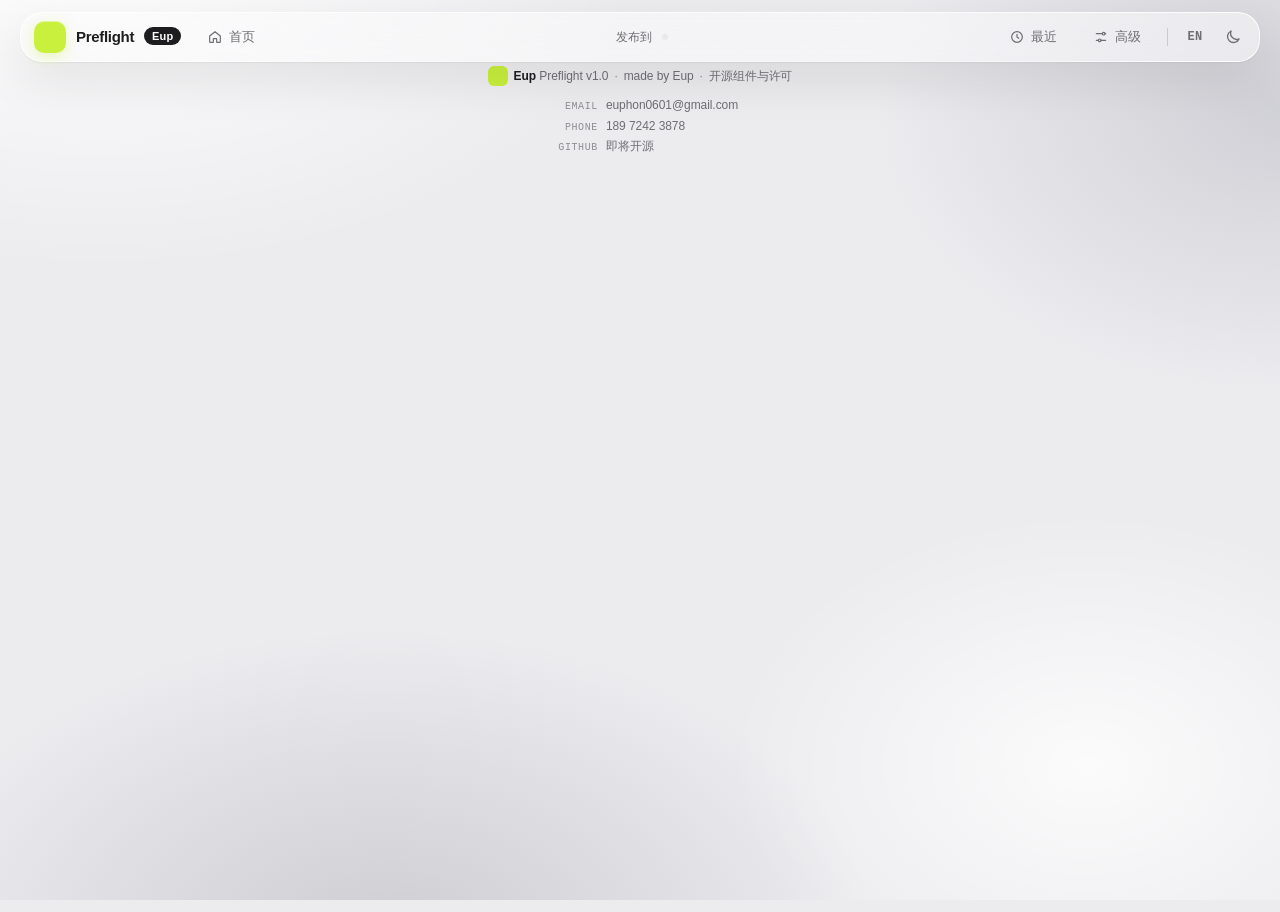
==== index.html @ 2c867d8e "顶栏重新规划：左 = 品牌 + 首页，中 = 「发布到 抖音 / TikTok」，右 = 最近、高级 | 语言、深浅色 - 去掉顶栏那行很长的副标题（首屏已经有同样的话） - 平台切换居中，前面加“发" ====
<!doctype html>
<html lang="zh-CN">
<head>
  <meta charset="utf-8">
  <meta name="viewport" content="width=device-width, initial-scale=1">
  <link rel="icon" href="data:image/svg+xml,%3Csvg%20xmlns%3D%22http%3A%2F%2Fwww.w3.org%2F2000%2Fsvg%22%20viewBox%3D%220%200%2024%2024%22%3E%3Crect%20width%3D%2224%22%20height%3D%2224%22%20rx%3D%226.5%22%20fill%3D%22%23C8F03C%22%2F%3E%3C%2Fsvg%3E">
  <title>Eup Preflight</title>
  <!-- 先按上次的选择设好深浅色和语言，免得先显示浅色 / 中文再跳过去（js/core/prefs.js）；英文模式下翻译完成前先不显示页面 -->
  <script>
    try {
      if (localStorage.getItem('theme') === 'dark') document.documentElement.dataset.theme = 'dark';
      if (localStorage.getItem('lang') === 'en') {
        document.documentElement.lang = 'en';
        document.documentElement.classList.add('i18n-pending');
        setTimeout(function () { document.documentElement.classList.remove('i18n-pending'); }, 3000); // 脚本出错时兜底
      }
    } catch (e) { /* 隐私模式等情况下读不到，用默认的浅色、中文 */ }
  </script>
  <link rel="stylesheet" href="css/base.css">
  <link rel="stylesheet" href="css/shell.css">
  <link rel="stylesheet" href="css/tech.css">
  <link rel="stylesheet" href="css/modules.css">
  <link rel="stylesheet" href="css/hero.css">
</head>
<body>
  <div class="drag-glow" aria-hidden="true"></div>
  <!-- ===== 顶栏：左 = 品牌和首页（导航）；中 = 发布到哪个平台（决定所有检查用哪套规则）；右 = 工具（最近、高级）| 偏好（语言、深浅色） ===== -->
  <header class="topbar app-bar glass">
    <div class="bar-left">
      <button class="brand" id="homeBtn" type="button" aria-label="回到首页" title="回到首页">
        <span class="logo" aria-hidden="true"></span>
        <span class="brand-name">Preflight <span class="brand-tag" title="Eup 的个人作品">Eup</span></span>
      </button>
      <!-- 首页：导入视频后也能回到首屏（看功能说明、数据隐私等），在首屏点“继续检查”回到当前视频 -->
      <button id="homeNav" class="btn ghost bar-btn" type="button" aria-label="首页">
        <svg viewBox="0 0 24 24" width="16" height="16" aria-hidden="true"><path d="M4 10.5 12 4l8 6.5V19a1 1 0 0 1-1 1h-4.5v-5.5h-5V20H5a1 1 0 0 1-1-1z"/></svg><span class="bar-txt">首页</span>
      </button>
    </div>
    <div class="bar-center">
      <span class="bar-label" id="platformLabel">发布到</span>
      <!-- 平台按钮由 config/platforms.json 生成 -->
      <div class="seg" id="platformSeg" role="group" aria-labelledby="platformLabel"></div>
    </div>
    <div class="bar-right">
      <div class="menu-wrap">
        <button id="recentBtn" class="btn ghost bar-btn" aria-label="最近" aria-haspopup="true" aria-expanded="false" aria-controls="recentMenu">
          <svg viewBox="0 0 24 24" width="16" height="16" aria-hidden="true"><circle cx="12" cy="12" r="8"/><path d="M12 8v4l2.5 2"/></svg><span class="bar-txt">最近</span>
        </button>
        <div id="recentMenu" class="menu glass" role="menu" hidden></div>
      </div>
      <button id="advBtn" class="btn ghost bar-btn" aria-label="高级" aria-expanded="false" aria-controls="advPanel">
        <svg viewBox="0 0 24 24" width="16" height="16" aria-hidden="true"><path d="M5 7h9M18 7h1M5 17h3M12 17h7"/><circle cx="16" cy="7" r="2"/><circle cx="10" cy="17" r="2"/></svg><span class="bar-txt">高级</span>
      </button>
      <span class="bar-div" aria-hidden="true"></span>
      <!-- 中英文：显示要切换到的语言（中文时显示 EN）；按钮本身不翻译 -->
      <button id="langBtn" class="btn ghost icon-btn lang-btn" type="button" translate="no">EN</button>
      <!-- 深浅色切换：浅色时显示月亮（点了变深色），深色时显示太阳 -->
      <button id="themeBtn" class="btn ghost icon-btn" type="button" aria-pressed="false" title="切换到深色模式" aria-label="切换到深色模式">
        <svg class="i-moon" viewBox="0 0 24 24" width="18" height="18" aria-hidden="true"><path d="M20 14.5A8 8 0 0 1 9.5 4a8 8 0 1 0 10.5 10.5z"/></svg>
        <svg class="i-sun" viewBox="0 0 24 24" width="18" height="18" aria-hidden="true"><circle cx="12" cy="12" r="4"/><path d="M12 2.5v2M12 19.5v2M2.5 12h2M19.5 12h2M5.3 5.3l1.4 1.4M17.3 17.3l1.4 1.4M5.3 18.7l1.4-1.4M17.3 6.7l1.4-1.4"/></svg>
      </button>
    </div>
  </header>

  <!-- ===== 浏览器兼容提示（js/core/compat.js，只在不支持或没测试过的浏览器上显示） ===== -->
  <div id="compatBar" class="compat glass" role="status" hidden></div>

  <!-- ===== 高级：测试 / 调试用信息，平时折叠 ===== -->
  <section id="advPanel" class="adv glass" hidden>
    <div class="adv-inner">
      <div class="adv-row">
        <label class="check-line adv-note"><input type="checkbox" id="autoChecks" checked>导入视频后自动在后台检查画面遮挡、选好封面帧（5 分钟以内的视频；抽帧间隔按时长自动选：1 分钟以内每 1 秒、5 分钟以内每 2 秒）</label>
      </div>
      <div class="adv-row">
        <label class="check-line adv-note"><input type="checkbox" id="showTech">显示技术细节：抽帧和识别耗时、规则所在的配置文件、界面区域和封面比例的具体参数（给开发和核验用，创作者一般不需要）</label>
      </div>
      <div class="adv-row">
        <div class="field">
          <label class="label" for="modeSel">ffmpeg 核心</label>
          <select id="modeSel">
            <option value="st">单线程（兼容性最好）</option>
            <option value="mt">多线程（更快，实验）</option>
          </select>
        </div>
        <div class="field">
          <label class="label" for="presetSel">H.264 编码速度</label>
          <select id="presetSel">
            <option value="ultrafast">ultrafast（最快，文件大）</option>
            <option value="superfast">superfast</option>
            <option value="veryfast" selected>veryfast（推荐）</option>
            <option value="medium">medium（慢，画质 / 体积更优）</option>
          </select>
        </div>
        <div class="field">
          <label class="label" for="crfSel">画质 CRF</label>
          <select id="crfSel">
            <option value="18">18（接近无损）</option>
            <option value="20" selected>20（推荐）</option>
            <option value="23">23（ffmpeg 默认）</option>
          </select>
        </div>
        <p class="hint adv-note">以上设置只在退回 ffmpeg.wasm 处理时生效；正常情况走浏览器硬件编码。
          <a href="webcodecs-test.html">WebCodecs 测速页 →</a> · <a href="calibrate.html">遮挡区域校准 →</a></p>
      </div>
      <div class="adv-head">
        <h3>每一步耗时</h3>
        <button id="clearTiming" class="btn ghost sm">清空</button>
      </div>
      <div id="envInfo" class="hint"></div>
      <div class="table-wrap"><table id="timingTable" class="table"></table></div>
    </div>
  </section>

  <!-- ===== 首屏：没有载入视频时显示（js/core/hero.js）；点顶栏 logo 也能回到这里 ===== -->
  <section id="hero" class="hero" hidden>
    <canvas id="heroCanvas" aria-hidden="true"></canvas>
    <div class="hero-main">
      <div class="hero-copy">
        <p class="hero-kicker">抖音 / TikTok 发片前检查 · 本机处理，不上传</p>
        <h1 class="hero-title">发片之前，<br>先 <mark>Preflight</mark> 一遍</h1>
        <!-- 痛点：进入首屏时逐字点亮（hero.js 把文字拆成单字，读屏软件读 .sr-only 里的整句） -->
        <p class="hero-lede" id="heroLede"><span class="sr-only">字幕被按钮挡住、封面标题被裁掉、声音被平台压低——发出去才发现，就晚了。</span></p>
        <button class="btn hero-continue" id="heroContinue" type="button" hidden>继续检查 <b translate="no" id="heroContinueName"></b> →</button>
        <div id="heroDrop" class="drop hero-drop glass lit" tabindex="0">
          <div class="drop-icon" aria-hidden="true">
            <svg viewBox="0 0 24 24" width="28" height="28"><path d="M12 15V4m0 0-4 4m4-4 4 4M5 15v3a2 2 0 0 0 2 2h10a2 2 0 0 0 2-2v-3" fill="none" stroke="currentColor" stroke-width="1.6" stroke-linecap="round" stroke-linejoin="round"/></svg>
          </div>
          <div class="drop-main">把视频拖到这里</div>
          <button class="btn primary" id="heroPick" type="button">选择视频</button>
          <button class="link" id="heroTest" type="button">没有素材？生成一段测试视频</button>
          <p class="hint hero-busy" id="heroBusy" hidden>正在处理 <b translate="no" id="heroBusyName"></b>，完成后才能换视频</p>
        </div>
      </div>
      <!-- 手机框演示：扫描 → 界面区域浮现 → 字幕被挡住的位置闪烁 → 打勾，循环播放 -->
      <div class="hero-demo" aria-hidden="true">
        <!-- 演示进度：01 线稿 → 02 扫描 → 03 结果，和左栏步骤导航同一种节点 + 连线 -->
        <ol class="hero-readout" id="heroReadout">
          <li data-stage="1"><i></i><span class="mono-tag">01</span>平台界面线稿</li>
          <li data-stage="2"><i></i><span class="mono-tag">02</span>逐帧扫描画面</li>
          <li data-stage="3"><i></i><span class="mono-tag">03</span>标出被挡住的字幕</li>
          <li class="rd-count"><span class="mono-tag">ISSUES</span><b class="num" id="heroIssues">0</b></li>
        </ol>
        <div class="hero-phone" id="heroPhone">
          <div class="hp-screen">
            <!-- 线稿层：平台界面各区域的虚线框，扫描线扫过之前只看得到这一层 -->
            <div class="hp-wire">
              <div class="hw hw-top"><span>TABS</span></div>
              <div class="hw hw-side"><span>ACTIONS</span></div>
              <div class="hw hw-caption"><span>CAPTION</span></div>
              <div class="hw hw-sub"><span>SUBTITLE</span></div>
              <div class="hw hw-nav"><span>NAV</span></div>
            </div>
            <!-- 实际画面层：扫描线扫到哪里，就显示到哪里（clip-path 跟着扫描线往下展开） -->
            <div class="hp-real">
            <!-- 仿短视频播放页：顶部标签、右侧按钮列、底部文案、导航栏（图标是通用线条画法，不是平台的标志） -->
            <div class="hp-top"><span>关注</span><span class="on">推荐</span><svg viewBox="0 0 24 24" aria-hidden="true"><circle cx="11" cy="11" r="6.5"/><path d="M16 16l4 4"/></svg></div>
            <div class="hp-zone hp-side">
              <div class="hp-avatar"><i>+</i></div>
              <div class="hp-act"><svg viewBox="0 0 24 24" aria-hidden="true"><path d="M12 20s-7.5-4.6-7.5-10A4.3 4.3 0 0 1 12 7.4 4.3 4.3 0 0 1 19.5 10c0 5.4-7.5 10-7.5 10z"/></svg><span>12.8w</span></div>
              <div class="hp-act"><svg viewBox="0 0 24 24" aria-hidden="true"><path d="M4.5 18.5l1.3-3.6A7.5 7.5 0 1 1 9 18.2z"/><path d="M9 11h.01M12 11h.01M15 11h.01"/></svg><span>3421</span></div>
              <div class="hp-act"><svg viewBox="0 0 24 24" aria-hidden="true"><path d="M12 4.5l2.3 4.7 5.2.8-3.8 3.7.9 5.2L12 16.4l-4.6 2.5.9-5.2-3.8-3.7 5.2-.8z"/></svg><span>8901</span></div>
              <div class="hp-act"><svg viewBox="0 0 24 24" aria-hidden="true"><path d="M13.5 5.5l6 5.5-6 5.5v-3.2C9 13.3 6.5 15 4.5 18c.6-5.4 3.6-8.6 9-9.2z"/></svg><span>分享</span></div>
              <div class="hp-disc"></div>
            </div>
            <div class="hp-zone hp-caption">
              <b>@创作者的昵称</b>
              <i style="width: 96%"></i><i style="width: 72%"></i>
              <div class="hp-music"><svg viewBox="0 0 24 24" aria-hidden="true"><path d="M9 17V6l10-2v11"/><circle cx="6.5" cy="17" r="2.5"/><circle cx="16.5" cy="15" r="2.5"/></svg><i style="width: 58%"></i></div>
            </div>
            <div class="hp-sub">这句会被挡住吗？</div>
            <div class="hp-nav"><span class="on">首页</span><span>朋友</span><span class="hp-plus">+</span><span>消息</span><span>我</span></div>
            </div>
            <div class="hp-alert"></div>
            <div class="hp-scan"></div>
            <svg class="hp-check" viewBox="0 0 48 48"><circle cx="24" cy="24" r="22"/><polyline points="14 25 21 32 34 17"/></svg>
          </div>
        </div>
      </div>
    </div>
    <!-- 能力卡片：编号 + 大数字（数字从配置和修复项里算，hero.js 填写并滚动）；离开首屏时三张卡片飞进左栏的三个步骤 -->
    <div class="hero-caps">
      <div class="hero-cap glass"><span class="mono-tag">01 / 技术体检</span><div class="cap-stat"><b class="num" id="statFixes">13</b><small>项规格问题<br>可以一键修复</small></div></div>
      <div class="hero-cap glass"><span class="mono-tag">02 / 画面遮挡</span><div class="cap-stat"><b class="num" id="statPlatforms">2</b><small>个平台的播放页布局<br>检查字幕会不会被挡</small></div></div>
      <div class="hero-cap glass"><span class="mono-tag">03 / 封面适配</span><div class="cap-stat"><b class="num" id="statRatios">3</b><small>种封面比例<br>同时裁切预览</small></div></div>
    </div>

    <!-- 首屏下方（往下滚动查看）：怎么用、功能说明、使用前须知、数据与隐私（作者联系方式在页脚） -->
    <div class="hero-more">
      <!-- 怎么用：横向时间线（大号编号 + 一条细线串起三步），每步配一小块真实界面（参考 Linea Prompt / Heron AI）；窄屏改成竖排 -->
      <section class="hm-sec hm-how" aria-labelledby="hmHowTitle">
        <header class="hm-head"><span class="mono-tag">HOW IT WORKS</span><h2 id="hmHowTitle">三步用起来</h2></header>
        <ol class="how-steps">
          <li class="how-step">
            <div class="how-head"><b class="num">01</b><span class="how-rail" aria-hidden="true"><i></i></span></div>
            <h3>拖入视频</h3>
            <p>把视频拖到上面的框里，或点“选择视频”。手边没有素材，可以先生成一段测试视频试试。</p>
            <div class="how-ui" aria-hidden="true">
              <span class="how-drop"><svg viewBox="0 0 24 24" width="14" height="14"><path d="M12 15V4m0 0-4 4m4-4 4 4M5 15v3a2 2 0 0 0 2 2h10a2 2 0 0 0 2-2v-3"/></svg>把视频拖到这里</span>
              <span class="btn primary sm">选择视频</span>
            </div>
          </li>
          <li class="how-step">
            <div class="how-head"><b class="num">02</b><span class="how-rail" aria-hidden="true"><i></i></span></div>
            <h3>看检查结果</h3>
            <p>导入后自动开始技术体检，5 分钟以内的视频还会在后台跑完画面遮挡和封面检查。左栏切换步骤，“总报告”汇总所有问题。</p>
            <div class="how-ui" aria-hidden="true">
              <span class="badge fail">不通过</span><b class="num">0</b>
              <span class="badge warn">警告</span><b class="num">4</b>
              <span class="badge pass">✓ 通过</span><b class="num">14</b>
            </div>
          </li>
          <li class="how-step">
            <div class="how-head"><b class="num">03</b><span class="how-rail" aria-hidden="true"><i></i></span></div>
            <h3>修复并下载</h3>
            <p>规格有问题就点“一键修复”，处理完直接下载 MP4，还能和原片对比；封面可以一次导出所有比例。</p>
            <div class="how-ui" aria-hidden="true">
              <span class="btn primary sm">一键修复（5 项）</span>
              <span class="how-file"><b class="num">→</b>下载 MP4</span>
            </div>
          </li>
        </ol>
      </section>

      <!-- 功能介绍：左边大字目录固定不动，右边四块随滚动经过；滚到哪一块，目录就点亮哪一项（js/core/hero-more.js） -->
      <section class="hm-sec hm-feat" aria-labelledby="hmFeatTitle">
        <header class="hm-head"><span class="mono-tag">FEATURES</span><h2 id="hmFeatTitle">发布之前，四步检查完</h2>
          <p>规则按平台分开：顶栏切换抖音 / TikTok，所有检查跟着换。每条规则都标了来源和核实日期。</p></header>
        <div class="feat-scroll">
          <nav class="feat-nav" aria-label="功能目录">
            <button type="button" class="on"><span class="mono-tag">01</span>技术体检</button>
            <button type="button"><span class="mono-tag">02</span>画面遮挡</button>
            <button type="button"><span class="mono-tag">03</span>封面适配</button>
            <button type="button"><span class="mono-tag">04</span>总报告</button>
          </nav>
          <div class="feat-panels">
            <article class="feat-panel on">
              <div class="feat-vis fv-tech" aria-hidden="true">
                <div class="fv-row"><span class="mono-tag">FORMAT</span><b class="num">Matroska</b><i>→</i><b class="num ok">MP4</b></div>
                <div class="fv-row"><span class="mono-tag">FPS</span><b class="num">29.97 VFR</b><i>→</i><b class="num ok">30 CFR</b></div>
                <div class="fv-row"><span class="mono-tag">LOUDNESS</span><b class="num">−9.8 LUFS</b><i>→</i><b class="num ok">−14 LUFS</b></div>
                <div class="fv-row"><span class="mono-tag">CHANNELS</span><b class="num">5.1</b><i>→</i><b class="num ok">2.0</b></div>
              </div>
              <span class="mono-tag">01 / 技术体检</span><h3>规格不对，一键修好</h3>
              <p>读取格式、分辨率、帧率、码率、色彩和声音，按平台规则逐项判定，说清原因和改法。不合格的项可以一键修复成 MP4 直接下载，也能把横屏转成竖屏。</p>
            </article>
            <article class="feat-panel">
              <div class="feat-vis fv-occ" aria-hidden="true">
                <div class="fv-phone">
                  <div class="fz fz-side"></div><div class="fz fz-cap"></div><div class="fz fz-nav"></div>
                  <div class="fv-sub"></div>
                </div>
                <div class="fv-tip"><span class="mono-tag">00:12</span><b>字幕被「底部标题和文案区」遮挡</b><small>建议：上移约 8% 画面高度</small></div>
              </div>
              <span class="mono-tag">02 / 画面遮挡</span><h3>字幕会不会被挡住</h3>
              <p>把视频放进平台播放页的布局里，抽帧识别字幕和画面文字，标出会被按钮、文案挡住或被裁掉的时间段，并建议往哪个方向移、移多少。</p>
            </article>
            <article class="feat-panel">
              <div class="feat-vis fv-cover" aria-hidden="true">
                <div class="fv-img"><div class="fv-subject"></div>
                  <div class="fc fc-916"><span class="mono-tag">9:16</span></div>
                  <div class="fc fc-34"><span class="mono-tag">3:4</span></div>
                  <div class="fc fc-43"><span class="mono-tag">4:3</span></div>
                </div>
              </div>
              <span class="mono-tag">03 / 封面适配</span><h3>一张封面，适配所有比例</h3>
              <p>从视频选一帧或上传封面图，按平台用到的各个封面比例同时裁切预览，检查主体和标题有没有被裁掉、被角标挡住、够不够清晰，一次导出全部尺寸。</p>
            </article>
            <article class="feat-panel">
              <div class="feat-vis fv-report" aria-hidden="true">
                <div class="fv-item"><span class="badge fail">不通过</span><b>文件大小</b><span class="mono-tag">TECH</span></div>
                <div class="fv-item"><span class="badge warn">警告</span><b>固定帧率（CFR）</b><span class="mono-tag">TECH</span></div>
                <div class="fv-item"><span class="badge warn">警告</span><b>字幕</b><span class="mono-tag">OCCLUSION</span></div>
                <div class="fv-item"><span class="badge pass">✓ 通过</span><b>清晰度</b><span class="mono-tag">COVER</span></div>
              </div>
              <span class="mono-tag">04 / 总报告</span><h3>发之前看这一页就够</h3>
              <p>三步的结果按“不通过 / 警告 / 提示”排好，每条附原因、修改建议和“去修复”按钮，处理过的版本还会和原片对比。</p>
            </article>
          </div>
        </div>
      </section>

      <section class="hm-sec" aria-labelledby="hmNoteTitle">
        <header class="hm-head"><span class="mono-tag">BEFORE YOU START</span><h2 id="hmNoteTitle">使用前须知</h2></header>
        <div class="hm-grid">
          <article class="hm-card glass"><span class="mono-tag">BROWSER</span><h3>用电脑上的 Chrome 或 Edge</h3>
            <p>检查和修复依赖浏览器的硬件编解码（WebCodecs）和本地文件存储。Safari、Firefox 没有完整测试过，打开时页面顶部会提示。</p></article>
          <article class="hm-card glass"><span class="mono-tag">MOBILE</span><h3>手机上只看结果</h3>
            <p>手机浏览器可以体检、看报告；但在手机上修复，实测画面可能偏色，大视频也容易中途失败。修复视频请用电脑。</p></article>
          <article class="hm-card glass"><span class="mono-tag">FIRST RUN</span><h3>第一次会慢几秒</h3>
            <p>第一次分析要加载约 32 MB 的处理组件，第一次识别文字要加载识别模型。都从本机读取，不联网，之后就快了。</p></article>
          <article class="hm-card glass"><span class="mono-tag">RULES</span><h3>规则从哪来</h3>
            <p>标“官方”的来自平台官方页面；标“经验值”的是平台没有公开、业内常用的数值；标“占位”的还没核实（TikTok 有部分规则是这样）。点开任意检查项可以看来源和核实日期。</p></article>
        </div>
      </section>

      <!-- 数据与隐私：四行大字，每行右边一段说明；滚到哪一行，那一行变实、下面扫过一道荧光绿高光，说明淡入（js/core/hero-more.js）。
           最后一块玻璃面板里三个 0（参考 Prime Security 的大字节奏，配色和材质跟整站一致） -->
      <section class="hm-sec hm-priv" aria-labelledby="hmPrivTitle">
        <header class="hm-head"><span class="mono-tag">PRIVACY</span><h2 id="hmPrivTitle">视频不离开你的电脑</h2>
          <p>这个网页没有服务器、不需要登录，所有处理都在你的浏览器里完成。</p></header>
        <div class="priv-rows">
          <div class="priv-row">
            <p class="priv-word"><span>不上传。</span></p>
            <div class="priv-detail"><span class="mono-tag">LOCAL</span><p>读取参数、识别文字、转码修复都在浏览器里完成，视频和图片不会发送到任何服务器。</p></div>
          </div>
          <div class="priv-row">
            <p class="priv-word"><span>不联网。</span></p>
            <div class="priv-detail"><span class="mono-tag">OFFLINE</span><p>ffmpeg、文字识别模型等组件都随网页放在本地，打开后不会再请求任何外部网站。</p></div>
          </div>
          <div class="priv-row">
            <p class="priv-word"><span>不追踪。</span></p>
            <div class="priv-detail"><span class="mono-tag">NO TRACKING</span><p>没有统计、广告或追踪代码，也不用注册登录；深浅色、语言这些设置只记在你的浏览器里。</p></div>
          </div>
          <div class="priv-row">
            <p class="priv-word"><span>随时删。</span></p>
            <div class="priv-detail"><span class="mono-tag">YOUR CONTROL</span><p>最近导入的 5 个视频（合计不超过 3 GB）和处理结果只存在这个浏览器里，在「技术体检 › 历史」随时删除；清除网站数据会全部删掉，电脑上的原文件不受影响。</p></div>
          </div>
        </div>
        <div class="priv-stats glass">
          <div><b class="num">0<small>B</small></b><span>上传到服务器的数据</span></div>
          <div><b class="num">0</b><span>外部网络请求</span></div>
          <div><b class="num">0</b><span>统计、广告和追踪代码</span></div>
        </div>
      </section>

    </div>
  </section>

  <!-- ===== 工作台：左 视频（所有模块共用），右 四个标签页 ===== -->
  <main class="workspace" hidden>
    <aside class="left">
      <!-- 检查步骤（一级导航） -->
      <nav class="steps glass" id="mainTabs" role="tablist" aria-label="检查步骤">
        <button role="tab" data-tab="tech" class="on">
          <span class="step-ico" aria-hidden="true"><svg viewBox="0 0 24 24" width="18" height="18" fill="none" stroke="currentColor" stroke-width="1.8" stroke-linecap="round" stroke-linejoin="round"><path d="M4 13a8 8 0 1 1 16 0"/><path d="M12 13l4-4"/><path d="M8 19h8"/></svg></span>
          <span class="step-txt"><b><i class="mono-tag step-no">01</i>技术体检</b><small>格式、清晰度、声音，一键修复</small></span>
          <span class="count" id="countTech"></span>
        </button>
        <button role="tab" data-tab="occlusion">
          <span class="step-ico" aria-hidden="true"><svg viewBox="0 0 24 24" width="18" height="18" fill="none" stroke="currentColor" stroke-width="1.8" stroke-linecap="round" stroke-linejoin="round"><rect x="6" y="2.5" width="12" height="19" rx="3"/><path d="M6 16.5h12"/><path d="M9 13h6"/></svg></span>
          <span class="step-txt"><b><i class="mono-tag step-no">02</i>画面遮挡</b><small>字幕会不会被按钮和文案挡住</small></span>
          <span class="count" id="countOcc"></span>
        </button>
        <button role="tab" data-tab="cover">
          <span class="step-ico" aria-hidden="true"><svg viewBox="0 0 24 24" width="18" height="18" fill="none" stroke="currentColor" stroke-width="1.8" stroke-linecap="round" stroke-linejoin="round"><rect x="3.5" y="5" width="17" height="14" rx="3"/><path d="M3.5 15l4.5-4 4 3.5 3-2.5 5 4"/><circle cx="15.5" cy="9.5" r="1.3"/></svg></span>
          <span class="step-txt"><b><i class="mono-tag step-no">03</i>封面适配</b><small>各比例裁切、标题会不会被裁掉</small></span>
          <span class="count" id="countCover"></span>
        </button>
        <button role="tab" data-tab="summary">
          <span class="step-ico" aria-hidden="true"><svg viewBox="0 0 24 24" width="18" height="18" fill="none" stroke="currentColor" stroke-width="1.8" stroke-linecap="round" stroke-linejoin="round"><path d="M9 6h11M9 12h11M9 18h11"/><path d="M4 6l1 1 2-2M4 12l1 1 2-2M4 18l1 1 2-2"/></svg></span>
          <span class="step-txt"><b><i class="mono-tag step-no">04</i>总报告</b><small>所有问题按轻重排好，附建议</small></span>
          <span class="count" id="countSummary"></span>
        </button>
      </nav>

      <!-- 还没选视频：拖放区 -->
      <div id="drop" class="drop glass" tabindex="0">
        <input type="file" id="fileInput" accept="video/*,.mkv,.flv,.mov,.mp4,.webm,.avi,.ts" hidden>
        <div class="drop-icon" aria-hidden="true">
          <svg viewBox="0 0 24 24" width="28" height="28"><path d="M12 15V4m0 0-4 4m4-4 4 4M5 15v3a2 2 0 0 0 2 2h10a2 2 0 0 0 2-2v-3" fill="none" stroke="currentColor" stroke-width="1.6" stroke-linecap="round" stroke-linejoin="round"/></svg>
        </div>
        <div class="drop-main">把视频拖到这里</div>
        <button class="btn" id="pickBtn">选择视频</button>
        <button class="link" id="testBtn">没有素材？生成一段测试视频</button>
      </div>

      <!-- 已选视频：预览 + 关键参数 -->
      <div id="mediaCard" class="media glass" hidden>
        <div class="player">
          <span class="mono-tag player-tag" id="playerTag" aria-hidden="true"></span>
          <video id="previewVideo" controls playsinline preload="metadata"></video>
          <div class="scan" aria-hidden="true"></div>
          <div id="previewNote" class="player-note" hidden>浏览器无法直接播放这个格式（如 MKV / HEVC），不影响体检和处理。</div>
        </div>
        <div class="seg seg-sm" id="previewSeg" hidden>
          <button data-src="original" class="on">原片</button>
          <button data-src="fixed">处理后</button>
        </div>
        <div class="file-head">
          <div class="file-name" translate="no" id="fileName"></div>
          <button id="changeBtn" class="btn ghost sm">换一个</button>
        </div>
        <p class="hint file-note" id="fileNote" hidden>已自动载入上次的视频 · <button class="link" data-goto="tech:history">最近导入的视频</button></p>
        <!-- 视频参数：可以收起，收起后只显示一行摘要 -->
        <details class="params-fold" id="paramFold" open>
          <summary><span class="pf-title">视频参数</span><span class="pf-brief" id="paramBrief"></span></summary>
          <dl id="paramList" class="params"></dl>
        </details>
      </div>

    </aside>

    <section class="right glass lit">
      <!-- 当前步骤的大标题（shell.js 按步骤填写） -->
      <header class="panel-title"><div><span class="mono-tag panel-no" id="panelNo">01 / 04</span><h1 id="panelTitle">技术体检</h1><p id="panelSub"></p></div></header>

      <!-- 进度 / 错误（所有标签页共用） -->
      <div id="task" class="task" hidden>
        <!-- 阶段清单：每完成一步打一个勾（ui.js 的 beginStages / stage） -->
        <ol id="taskStages" class="stages"></ol>
        <div class="task-row">
          <span id="taskLabel">处理中…</span>
          <span id="taskPct" class="num"></span>
          <button id="cancelBtn" class="btn ghost sm">取消</button>
        </div>
        <div class="bar"><div id="taskBar"></div></div>
      </div>
      <div id="errorBox" class="error" hidden></div>

      <!-- ===== ① 技术体检 ===== -->
      <div class="panel" data-panel="tech">
        <nav class="subtabs" id="techTabs">
          <button data-subtab="report" class="on">体检 <span class="count" id="countReport"></span></button>
          <button data-subtab="compare">对比 <span class="count dot" id="countCompare" hidden></span></button>
          <button data-subtab="history">历史 <span class="count" id="countHistory"></span></button>
        </nav>

        <!-- 体检 -->
        <div data-subpanel="report">
          <div class="empty" id="reportEmpty">
            <div class="empty-title">选择一个视频开始体检</div>
            <p>会检查格式、清晰度、流畅度、色彩和声音是否适合发布到当前平台。</p>
          </div>
          <div id="reportBody" hidden>
            <div class="fixed-bar" id="fixedBar" hidden></div>
            <div id="summary" class="verdict"></div>
            <div id="issueList" class="checks"></div>
            <details id="passGroup" class="fold">
              <summary id="passSummary"></summary>
              <div id="passList" class="checks"></div>
            </details>
            <p class="foot"><span class="tech-detail">规则来自 <code>config/platforms.json</code>：</span>标“官方”的来自平台官方页面，标“经验值”的是平台没有公开要求的常见经验值，标“占位”的还没有核实。点开任意一项可以看要求和来源。</p>
          </div>
        </div>

        <!-- 对比 -->
        <div data-subpanel="compare" hidden>
          <div class="empty" id="compareEmpty">
            <div class="empty-title">还没有处理结果</div>
            <p>在「体检」里点「一键修复」处理一次，这里会并排显示处理前后的体检结果、画面和声音。</p>
          </div>
          <div id="compareBody" hidden>
            <div class="fixed-bar" id="compareFixedBar"></div>
            <div id="compareCards" class="score-row"></div>
            <div class="size-row">
              <div id="sizeCompare"></div>
              <div>按上行带宽 <input id="bwInput" type="number" min="1" step="1" value="30"> Mbps 估算上传：<span id="uploadEst"></span>
                <span class="hint">（实际速度通常低于带宽）</span></div>
            </div>

            <h3 class="sec-title">画面 <span class="hint">同一时间点截帧 · 拖动分隔线对比处理前后</span></h3>
            <div id="frameCompare" class="frames"></div>

            <h3 class="sec-title">声音</h3>
            <div id="loudViz"></div>

            <h3 class="sec-title">播放
              <span class="sec-actions"><button id="syncPlay" class="btn ghost sm">同步播放</button><button id="syncPause" class="btn ghost sm">暂停</button></span>
            </h3>
            <div id="videoCompare" class="videos"></div>

            <h3 class="sec-title">逐项对比
              <label class="sec-actions check-line"><input type="checkbox" id="onlyChanged" checked> 只看有变化的项</label>
            </h3>
            <div id="compareTable" class="diff-list"></div>
          </div>
        </div>

        <!-- 历史 -->
        <div data-subpanel="history" hidden>
          <p class="hint">导入的视频和处理结果都保存在本机浏览器里，不会上传；刷新、重新打开页面都不会丢。清除浏览器网站数据会一起删除，重要的视频请另外保存。<span id="storageInfo"></span></p>

          <h3 class="sec-title">最近导入的视频 <span class="hint">最近 5 个，点「载入」直接使用，不用重新选文件</span>
            <label class="check-line sec-actions"><input type="checkbox" id="autoLoadLast">打开页面时自动载入最近一个</label></h3>
          <div id="recentList" class="hist-list"></div>

          <div class="panel-head hist-sec">
            <h3 class="sec-title">处理结果</h3>
            <button id="clearHistory" class="btn ghost sm">清空处理结果</button>
          </div>
          <div id="historyList" class="hist-list"></div>
          <div id="historyPlayer"></div>
        </div>
      </div>

      <!-- ===== ② 画面遮挡检查 ===== -->
      <div class="panel" data-panel="occlusion" hidden>
        <div class="empty" id="occEmpty">
          <div class="empty-title">选择一个视频后检查画面遮挡</div>
          <p>检查字幕和画面里的文字会不会被平台的按钮、标题文字挡住，或者被裁掉。全部在本机识别，视频不会上传。</p>
        </div>
        <div id="occBody" hidden>
          <p class="hint occ-intro">把视频按 <b id="occPlatform"></b> 播放页的样子摆好，每隔一段时间抽一帧，识别字幕和画面里的文字，看会不会被界面挡住。</p>
          <div class="occ-settings">
            <div class="field" id="occSrcField" hidden>
              <span class="label">检查哪个版本</span>
              <div class="seg seg-sm" id="occSrcSeg"><button data-src="original" class="on">原视频</button><button data-src="fixed">处理后</button></div>
            </div>
            <label class="field">
              <span class="label">抽帧间隔</span>
              <select id="occInterval">
                <option value="0.5">每 0.5 秒</option>
                <option value="1" selected>每 1 秒</option>
                <option value="2">每 2 秒</option>
                <option value="3">每 3 秒</option>
              </select>
            </label>
            <label class="field occ-th">
              <span class="label">挡住多少算问题：<b id="occThVal" class="num">30%</b></span>
              <input type="range" id="occTh" min="10" max="80" step="5" value="30">
            </label>
            <div class="occ-run">
              <button class="btn primary" id="occRun">开始检查</button>
              <span class="hint" id="occEstimate"></span>
            </div>
          </div>
          <label class="check-line occ-preview-toggle"><input type="checkbox" id="occPreviewOnly">仅预览遮挡效果（不识别，播放视频看界面会挡住哪里）</label>

          <div class="task" id="occProgress" hidden>
            <div class="task-row"><span id="occProgLabel">准备中…</span><span id="occProgPct" class="num"></span><button id="occCancel" class="btn ghost sm">取消</button></div>
            <div class="bar"><div id="occProgBar"></div></div>
          </div>

          <div class="occ-main">
            <div class="occ-stage">
              <div id="occPhoneWrap"></div>
              <div class="occ-controls">
                <button class="btn sm" id="occPlay">播放</button>
                <button class="btn sm" id="occMark" title="手动框出识别不到的重要文字">框选文字</button>
                <span class="num hint" id="occTime">0:00</span>
                <label class="check-line"><input type="checkbox" id="occShowZones" checked>显示界面区域</label>
              </div>
            </div>
            <div class="occ-side">
              <div id="occVerdict"></div>
              <div id="occFrameMsg" class="occ-frame-msg"></div>
              <div id="occManualList" class="man-list"></div>
              <ul id="occEvents" class="occ-events"></ul>
            </div>
          </div>
          <div class="occ-timeline" id="occTimeline" hidden>
            <div class="tl-track" id="occTrack"><div class="tl-head" id="occHead"></div></div>
            <div class="tl-legend hint"><span><i class="m occ"></i>被界面挡住</span><span><i class="m crop"></i>在边缘被裁掉</span><span>点击时间轴跳到对应画面</span></div>
          </div>
          <p class="hint occ-stats tech-detail" id="occStats"></p>

          <details class="occ-config tech-detail">
            <summary><span id="occPlatformCfg"></span> 界面区域设置 <span class="hint">来自 config/platforms.json</span></summary>
            <div class="occ-config-body">
              <a class="btn sm" id="occCalibrate" href="calibrate.html">用截图校准</a>
              <div id="occZones"></div>
            </div>
          </details>
        </div>
      </div>

      <!-- ===== ③ 封面适配 ===== -->
      <div class="panel" data-panel="cover" hidden>
        <div class="empty" id="coverEmpty">
          <div class="empty-title">做一张适配各平台的封面</div>
          <p>从视频里选一帧，或上传做好的封面图。会按 <span class="cover-pname"></span> 用到的封面比例分别裁切预览，检查主体和标题会不会被裁掉、被角标挡住，并导出每个比例的图片。图片只在本机处理，不会上传。</p>
          <p class="cover-empty-actions"><button class="btn primary" id="coverUploadEmpty">上传封面图</button> <span class="hint">或先在左边导入视频，从视频里选一帧</span></p>
        </div>
        <div id="coverBody" hidden>
          <div class="cover-src">
            <div class="seg seg-sm" id="coverSrcSeg">
              <button data-src="video" class="on">从视频选一帧</button>
              <button data-src="image">上传图片</button>
            </div>
            <div class="cover-src-video" id="coverSrcVideo">
              <input type="range" id="coverTime" min="0" max="10" step="0.05" value="0" aria-label="封面时间点">
              <span class="num hint" id="coverTimeText">0:00</span>
              <button class="btn sm" id="coverStep" title="往后 1 帧">下一帧</button>
            </div>
            <div class="cover-src-image" id="coverSrcImage" hidden>
              <button class="btn sm" id="coverUpload">选择图片</button>
              <span class="hint" id="coverImageName">也可以把图片直接拖进页面</span>
            </div>
            <input type="file" id="coverFile" accept="image/*" hidden>
          </div>

          <div class="cover-main">
            <div class="cover-editor-wrap">
              <div class="seg seg-sm" id="coverEditSeg">
                <button data-mode="subject" class="on">调整主体</button>
                <button data-mode="text">标记文字</button>
              </div>
              <div class="cover-editor" id="coverEditor">
                <img id="coverImg" alt="封面原图">
                <div class="cover-layer" id="coverLayer"></div>
                <div class="cover-manual" id="coverManual"></div>
              </div>
              <p class="hint cover-editor-hint" id="coverEditHint"></p>
            </div>
            <div class="cover-side">
              <div id="coverVerdict"></div>
              <ul id="coverIssues" class="occ-events"></ul>
            </div>
          </div>

          <div class="crops-head">
            <h3 class="sec-title"><span class="cover-pname"></span> 各比例预览 <span class="hint">拖动预览图可以调整裁切位置</span></h3>
            <div class="cover-export">
              <select id="coverFormat" aria-label="导出格式"><option value="jpeg">JPG（体积小）</option><option value="png">PNG（无损）</option></select>
              <button class="btn primary" id="coverExportAll">全部下载</button>
            </div>
          </div>
          <div class="cover-crops" id="coverCrops"></div>

          <details class="occ-config tech-detail">
            <summary><span class="cover-pname"></span> 封面比例设置 <span class="hint">来自 config/platforms.json</span></summary>
            <div class="occ-config-body"><div id="coverConfig"></div></div>
          </details>
        </div>
      </div>

      <!-- ===== ④ 总报告 ===== -->
      <div class="panel" data-panel="summary" hidden>
        <div class="empty" id="summaryEmpty">
          <div class="empty-title">选择一个视频后生成总报告</div>
          <p>汇总技术体检、画面遮挡检查、封面适配的结果，按“不通过 / 警告 / 通过”排序，并给出修改建议。</p>
        </div>
        <div id="summaryBody" hidden>
          <div id="summaryHead" class="verdict"></div>
          <div id="summaryList"></div>
          <details id="summaryPassGroup" class="fold">
            <summary id="summaryPassSummary"></summary>
            <div id="summaryPassList"></div>
          </details>
        </div>
      </div>
    </section>
  </main>

  <!-- ===== 署名 ===== -->
  <!-- ===== 一键修复弹窗：选修复项 → 处理进度 → 完成（下载 / 对比） ===== -->
  <dialog id="fixDialog" class="dlg" aria-labelledby="fixDlgTitle">
    <div class="dlg-box glass lit">
      <header class="dlg-head">
        <div><h2 id="fixDlgTitle">一键修复</h2><p class="hint" id="fixDlgSub">勾选的项目合并成一次处理，输出 MP4；视频只在本机处理，不会上传。</p></div>
        <button class="dlg-x" id="fixDlgClose" aria-label="关闭">×</button>
      </header>
      <div class="dlg-body">
        <!-- 处理进度和错误：打开弹窗时把面板上的进度条 / 错误框挪进来，关闭时放回去 -->
        <div id="dlgTaskSlot"></div>
        <div id="fixPick">
          <div id="fixList"></div>
          <div class="card extra" id="verticalSec">
            <div class="extra-title">横屏转竖屏</div>
            <p class="hint">把横屏画面放在 1080×1920 中间，上下用模糊背景填满，适合全屏播放。横屏、竖屏本来都能发布，这是可选的二次加工。</p>
            <label class="check-line"><input type="checkbox" id="verticalWithFixes" checked> 同时应用上面勾选的修复项（只处理一次）</label>
            <div class="action-bar">
              <button id="verticalBtn" class="btn">生成竖屏版</button>
              <span id="verticalHint" class="hint"></span>
            </div>
          </div>
        </div>
        <div id="fixDone" hidden></div>
      </div>
      <footer class="dlg-foot" id="fixPickFoot">
        <span id="fixHint" class="hint">处理完会自动复检，可以对比前后结果。</span>
        <button id="fixBtn" class="btn primary">开始处理</button>
      </footer>
    </div>
  </dialog>

  <footer class="sign" data-version="1.0">
    <div class="sign-line">
      <span class="sign-mark" aria-hidden="true"></span>
      <span><b>Eup</b> Preflight v1.0</span><span class="sign-dot">·</span><span>made by Eup</span><span class="sign-dot">·</span><a href="licenses.html" target="_blank" rel="noopener">开源组件与许可</a>
    </div>
    <!-- 作者联系方式，一行一项；上传到 GitHub 后把“即将开源”换成 <a href="仓库地址" target="_blank" rel="noopener">仓库地址</a> -->
    <ul class="sign-contact">
      <li><span class="mono-tag">EMAIL</span><a href="mailto:euphon0601@gmail.com" translate="no">euphon0601@gmail.com</a></li>
      <li><span class="mono-tag">PHONE</span><a href="tel:+8618972423878" translate="no">189 7242 3878</a></li>
      <li><span class="mono-tag">GITHUB</span><span>即将开源</span></li>
    </ul>
  </footer>

  <script src="vendor/motion/motion.js"></script>
  <script type="module" src="js/main.js"></script>
</body>
</html>
---- css/base.css ----
@charset "UTF-8"; /* 托管服务器返回的 CSS 不带字符集，声明一下，免得中文和符号被当成别的编码显示成乱码 */
/* ============================================================
   base.css —— Eup Preflight 的通用样式：颜色变量（含深色模式）、液态玻璃材质、按钮、表单、状态标签、顶栏、高级面板
   设计方向：Apple 液态玻璃（Liquid Glass），黑白灰 + 霓虹柠檬品牌色。
     · 界面本身只用黑、白、灰；次要强调色 = 纯黑（深色模式下纯白）
     · 品牌色霓虹柠檬只表示“行动”和“进行中”：主按钮、选中步骤、进度条和扫描线、焦点框、logo
     · 整个应用只有荧光绿一种颜色。状态标记也只用荧光绿和黑白灰：通过 = 荧光绿，警告 = 灰，不通过 = 实心黑（深色模式下实心白），
       越严重越“重”；再加上 × / ! / ✓ 图标和文字，不只靠颜色区分
     · 大块容器是半透明“玻璃”：背景模糊 + 细的高光描边；内部小卡片只用半透明底，不再叠加模糊（省性能）
   ============================================================ */

/* ---------- 颜色与尺寸（自动适配深色模式） ---------- */
:root {
  color-scheme: light;
  --bg: #ececef;
  --surface: rgba(255, 255, 255, .62);     /* 玻璃内部的卡片、输入框 */
  --fill: rgba(0, 0, 0, .05);               /* 轻底色：分段控件轨道、悬停 */
  --text: #1d1d1f;
  --muted: #6e6e73;
  --subtle: #8e8e93;
  --line: rgba(0, 0, 0, .08);
  --line-strong: rgba(0, 0, 0, .14);
  --accent: #1d1d1f;                        /* 黑白灰：强调色就是黑 */
  --accent-weak: rgba(0, 0, 0, .06);
  --on-accent: #ffffff;
  /* 状态色：只用荧光绿和黑白灰（见文件开头）。--x 是文字 / 线条 / 实心块的颜色，--x-bg 是浅底，--on-fail 是实心“不通过”上的字 */
  --pass: #3d5600; --pass-bg: rgba(200, 240, 60, .45);   /* 通过：深橄榄字 + 荧光绿浅底 */
  --warn: #5a5a5f; --warn-bg: rgba(0, 0, 0, .08);        /* 警告：灰 */
  --fail: #1d1d1f; --fail-bg: rgba(0, 0, 0, .07);        /* 不通过：黑（徽章、图标用实心黑底白字） */
  --on-fail: #ffffff;
  --info: #3c3c43; --info-bg: rgba(0, 0, 0, .06);
  --na: #8e8e93;   --na-bg: rgba(0, 0, 0, .05);
  --radius: 18px;
  --radius-sm: 12px;

  /* 品牌色：霓虹柠檬。填充用 --brand，上面的字用 --on-brand；需要柠檬色的文字时用 --brand-ink（浅色模式下换成深橄榄，白底上才看得清） */
  --brand: #C8F03C;
  --on-brand: #1A2600;
  --brand-ink: #5A7A00;
  --brand-glow: rgba(200, 240, 60, .35);

  /* 动效参数（和 js/core/motion.js 里的 DUR / EASE 一致） */
  --dur-fast: .18s;
  --dur-base: .32s;
  --dur-emph: .6s;
  --ease: cubic-bezier(.2, .8, .2, 1);

  /* 玻璃材质 */
  --glass: rgba(255, 255, 255, .52);
  --glass-strong: rgba(255, 255, 255, .78);
  --glass-hi: rgba(255, 255, 255, .95);     /* 高光描边最亮处 */
  --glass-lo: rgba(255, 255, 255, .25);     /* 高光描边最暗处 */
  /* 两层阴影：贴近的接触阴影 + 大而柔的投影；再加一条顶部内高光，像光从上面打下来 */
  --glass-shadow: inset 0 1px 0 rgba(255, 255, 255, .6), 0 1px 2px rgba(0, 0, 0, .06), 0 18px 50px rgba(0, 0, 0, .09);
  --glass-noise-op: .035;
  --glass-lit: rgba(255, 255, 255, .5);
  --noise: url("data:image/svg+xml,%3Csvg xmlns='http://www.w3.org/2000/svg' width='160' height='160'%3E%3Cfilter id='n'%3E%3CfeTurbulence type='fractalNoise' baseFrequency='.9' numOctaves='2' stitchTiles='stitch'/%3E%3CfeColorMatrix values='0 0 0 0 .5 0 0 0 0 .5 0 0 0 0 .5 0 0 0 .06 0'/%3E%3C/filter%3E%3Crect width='100%25' height='100%25' filter='url(%23n)'/%3E%3C/svg%3E");
  --glass-blur: blur(28px) saturate(170%);
  --press: rgba(0, 0, 0, .08);
  --font: -apple-system, BlinkMacSystemFont, "SF Pro Text", "SF Pro Display", "PingFang SC", "Hiragino Sans GB", "Microsoft YaHei", sans-serif;
  /* 等宽：参数、编号、小字标注用，像仪器读数；等宽字体里没有中文，中文自动落到 --font 的字体上 */
  --mono: ui-monospace, "SF Mono", "JetBrains Mono", Menlo, Consolas, "PingFang SC", "Hiragino Sans GB", "Microsoft YaHei", monospace;
}
/* 深色模式：顶栏的切换键在 <html> 上设 data-theme="dark"（默认浅色，不跟随系统；见 js/core/prefs.js） */
:root[data-theme="dark"] {
  color-scheme: dark;
  --bg: #0a0a0b;
  --surface: rgba(255, 255, 255, .06);
  --fill: rgba(255, 255, 255, .08);
  --text: #f5f5f7;
  --muted: #a1a1a6;
  --subtle: #7c7c80;
  --line: rgba(255, 255, 255, .09);
  --line-strong: rgba(255, 255, 255, .16);
  --accent: #f5f5f7;
  --accent-weak: rgba(255, 255, 255, .10);
  --on-accent: #0a0a0b;
  --pass: #C8F03C; --pass-bg: rgba(200, 240, 60, .16);
  --warn: #b5b5ba; --warn-bg: rgba(255, 255, 255, .12);
  --fail: #f5f5f7; --fail-bg: rgba(255, 255, 255, .1);
  --on-fail: #111113;
  --info: #d1d1d6; --info-bg: rgba(255, 255, 255, .08);
  --na: #8e8e93;   --na-bg: rgba(255, 255, 255, .06);
  --glass: rgba(38, 38, 42, .46);
  --glass-strong: rgba(58, 58, 62, .72);
  --glass-hi: rgba(255, 255, 255, .22);
  --glass-lo: rgba(255, 255, 255, .04);
  --glass-shadow: inset 0 1px 0 rgba(255, 255, 255, .12), 0 1px 2px rgba(0, 0, 0, .35), 0 18px 50px rgba(0, 0, 0, .5);
  --glass-noise-op: .05;
  --glass-lit: rgba(255, 255, 255, .09);
  --brand-ink: #C8F03C;
  --brand-glow: rgba(200, 240, 60, .45);
  --press: rgba(255, 255, 255, .1);
}
:root[data-theme="dark"] .btn { box-shadow: inset 0 1px 0 rgba(255, 255, 255, .06); }
:root[data-theme="dark"] .seg button.on { box-shadow: 0 2px 8px rgba(0, 0, 0, .35), inset 0 1px 0 rgba(255, 255, 255, .1); }

* { box-sizing: border-box; }
[hidden] { display: none !important; }
html.i18n-pending body { visibility: hidden; } /* 英文模式：翻译完成前不显示，免得先闪一下中文 */
body:not(.show-tech) .tech-detail { display: none !important; } /* 技术细节：在「高级」里打开后才显示 */ /* 有些元素设置了 display，确保 hidden 属性仍然生效 */
html { -webkit-text-size-adjust: 100%; }
body {
  margin: 0; color: var(--text); min-height: 100vh;
  font: 14px/1.55 var(--font); -webkit-font-smoothing: antialiased; letter-spacing: -.005em;
  /* 玻璃需要有东西可“透”：几块柔和的灰色光斑做背景，固定不随页面滚动 */
  background:
    radial-gradient(60vw 50vh at 8% -5%, rgba(255, 255, 255, .95), transparent 70%),
    radial-gradient(45vw 45vh at 100% 12%, rgba(196, 196, 204, .7), transparent 70%),
    radial-gradient(55vw 50vh at 30% 105%, rgba(178, 178, 186, .55), transparent 70%),
    radial-gradient(40vw 40vh at 85% 85%, rgba(255, 255, 255, .8), transparent 70%),
    var(--bg);
  background-attachment: fixed;
}
:root[data-theme="dark"] body {
  background:
    radial-gradient(60vw 50vh at 8% -5%, rgba(90, 90, 98, .55), transparent 70%),
    radial-gradient(45vw 45vh at 100% 12%, rgba(60, 60, 66, .6), transparent 70%),
    radial-gradient(55vw 50vh at 30% 105%, rgba(70, 70, 78, .45), transparent 70%),
    radial-gradient(40vw 40vh at 85% 85%, rgba(40, 40, 44, .7), transparent 70%),
    var(--bg);
  background-attachment: fixed;
}
h3 { font-size: 15px; font-weight: 600; margin: 0; letter-spacing: -.01em; }
code { font: 12px ui-monospace, "SF Mono", Menlo, monospace; background: var(--fill); padding: 1px 6px; border-radius: 6px; }
a { color: var(--text); text-underline-offset: 3px; }
.hint { color: var(--muted); font-size: 12.5px; }
.num { font-family: var(--mono); font-variant-numeric: tabular-nums; letter-spacing: -.02em; }
/* 等宽小字标注：步骤编号、参数代号（RES / FPS …），像仪器面板上的刻字 */
.mono-tag { font: 500 11px/1.4 var(--mono); letter-spacing: .06em; color: var(--subtle); font-style: normal; }
.sr-only { position: absolute; width: 1px; height: 1px; margin: -1px; padding: 0; overflow: hidden; clip: rect(0 0 0 0); white-space: nowrap; border: 0; }

::selection { background: rgba(120, 120, 128, .3); }

/* ---------- 液态玻璃：大块容器用 .glass ---------- */
.glass {
  position: relative;
  background-color: var(--glass);
  background-image: var(--noise); /* 极淡的噪点：玻璃看起来像磨砂，而不是半透明塑料 */
  -webkit-backdrop-filter: var(--glass-blur); backdrop-filter: var(--glass-blur);
  border-radius: 24px;
  box-shadow: var(--glass-shadow);
}
/* 鼠标反光：鼠标在大玻璃块上移动时，一块淡淡的反光跟着走（js/core/glass-light.js 写 --mx / --my，只在桌面端） */
.glass.lit { background-image: radial-gradient(260px circle at var(--mx, 50%) var(--my, -30%), var(--glass-lit), transparent 70%), var(--noise); }
/* 高光描边：左上和右下亮、中间暗，像光线打在玻璃边缘 */
.glass::before {
  content: ""; position: absolute; inset: 0; border-radius: inherit; padding: 1px; pointer-events: none; z-index: 0;
  background: linear-gradient(150deg, var(--glass-hi), var(--glass-lo) 30%, var(--glass-lo) 70%, var(--glass-hi));
  -webkit-mask: linear-gradient(#000 0 0) content-box, linear-gradient(#000 0 0);
  -webkit-mask-composite: xor; mask-composite: exclude;
}

/* ---------- 按钮 / 分段 / 表单 ---------- */
.btn {
  font: inherit; font-size: 13px; font-weight: 500; color: var(--text); background: var(--surface);
  border: 1px solid var(--line); border-radius: 999px;
  padding: 6px 15px; cursor: pointer; white-space: nowrap;
  transition: background .2s, transform var(--dur-fast) cubic-bezier(.34, 1.56, .64, 1), box-shadow .2s; /* 松开时轻微回弹 */
  box-shadow: inset 0 1px 0 rgba(255, 255, 255, .5);
}
.btn:hover { background: var(--glass-strong); }
.btn:active { transform: scale(.97); }
a.btn { display: inline-block; text-decoration: none; } /* 链接做成按钮样式时去掉下划线 */
.btn:disabled { opacity: .4; cursor: not-allowed; transform: none; }
.btn.primary { background: var(--brand); border-color: var(--brand); color: var(--on-brand); font-weight: 600; padding: 8px 20px; box-shadow: inset 0 1px 0 rgba(255, 255, 255, .55), 0 6px 18px rgba(120, 150, 20, .25); }
.btn.primary:hover { background: var(--brand); box-shadow: inset 0 1px 0 rgba(255, 255, 255, .55), 0 6px 22px var(--brand-glow); filter: brightness(1.04); }
.btn.ghost { border-color: transparent; background: transparent; color: var(--muted); box-shadow: none; }
.btn.ghost:hover { background: var(--fill); color: var(--text); }
.btn.ghost.on { background: var(--fill); color: var(--text); } /* 高级面板展开时 */
.btn.sm { font-size: 12px; padding: 3px 11px; }
.link { border: 0; background: none; padding: 0; font: inherit; font-size: 12.5px; color: var(--muted); cursor: pointer; text-decoration: underline; text-underline-offset: 3px; }
.link:hover { color: var(--text); }

/* 分段控件：玻璃轨道 + 浮起的选中块 */
.seg { display: inline-flex; background: var(--fill); border-radius: 999px; padding: 3px; gap: 2px; }
.seg button { border: 0; background: transparent; color: var(--muted); font: inherit; font-size: 13px; font-weight: 500; padding: 4px 15px; border-radius: 999px; cursor: pointer; transition: background .2s, color .2s; }
.seg button:hover:not(.on):not(:disabled) { color: var(--text); }
.seg button.on { background: var(--glass-strong); color: var(--text); font-weight: 600; box-shadow: 0 2px 8px rgba(0, 0, 0, .1), inset 0 1px 0 rgba(255, 255, 255, .6); }
.seg button:disabled { opacity: .4; cursor: not-allowed; }
.seg-sm button { font-size: 12px; padding: 2px 12px; }

/* 选中块（js/core/seg-slider.js）：分段控件、步骤导航、二级标签切换时，选中背景滑到新选项上 */
.has-thumb { position: relative; }
.has-thumb.has-thumb > button { position: relative; z-index: 1; }
.has-thumb.has-thumb > button.on { background: transparent; box-shadow: none; }
/* 选择器写两遍提高优先级：shell.css 的 .left > .glass > * 会把玻璃块的子元素都设成 relative */
.has-thumb.has-thumb > .seg-thumb {
  position: absolute; z-index: 0; pointer-events: none; border-radius: 999px; transition: opacity var(--dur-fast);
  background: var(--glass-strong); box-shadow: 0 2px 8px rgba(0, 0, 0, .1), inset 0 1px 0 rgba(255, 255, 255, .6);
}
.has-thumb.has-thumb.steps > .seg-thumb { border-radius: 16px; box-shadow: 0 4px 14px rgba(0, 0, 0, .08), inset 0 1px 0 rgba(255, 255, 255, .55); }
.has-thumb.has-thumb.subtabs > .seg-thumb { background: var(--surface); box-shadow: 0 1px 2px rgba(0, 0, 0, .08); }
:root[data-theme="dark"] .has-thumb.has-thumb > .seg-thumb { box-shadow: 0 2px 8px rgba(0, 0, 0, .35), inset 0 1px 0 rgba(255, 255, 255, .1); }
:root[data-theme="dark"] .has-thumb.has-thumb.steps > .seg-thumb { box-shadow: 0 4px 14px rgba(0, 0, 0, .35), inset 0 1px 0 rgba(255, 255, 255, .1); }

select, input[type=number], input[type=text], textarea {
  font: inherit; font-size: 13px; color: var(--text); background: var(--surface);
  border: 1px solid var(--line); border-radius: 10px; padding: 6px 10px;
  transition: border-color .2s, box-shadow .2s;
}
select:focus, input:focus, textarea:focus { outline: none; border-color: var(--line-strong); box-shadow: 0 0 0 3px var(--accent-weak); }
input[type=checkbox] { accent-color: var(--accent); width: 15px; height: 15px; margin: 0; flex: none; }
input[type=range] { accent-color: var(--accent); }
.field { display: flex; flex-direction: column; gap: 4px; }
.label { font-size: 12px; color: var(--muted); }
.check-line { display: inline-flex; align-items: center; gap: 7px; font-size: 13px; cursor: pointer; }
:focus-visible { outline: 2px solid var(--brand-ink); outline-offset: 2px; }

/* ---------- 状态标签 ---------- */
.badge { display: inline-block; padding: 0 8px; border-radius: 999px; font-size: 11.5px; font-weight: 600; line-height: 20px; white-space: nowrap; }
.badge.pass { color: var(--pass); background: var(--pass-bg); }
.badge.warn { color: var(--warn); background: var(--warn-bg); }
.badge.fail { color: var(--on-fail); background: var(--fail); } /* 不通过：实心，最重 */
.badge.info { color: var(--info); background: var(--info-bg); }
.badge.na, .badge.pending { color: var(--na); background: var(--na-bg); }
.tag { font-size: 11.5px; color: var(--muted); border: 1px solid var(--line-strong); padding: 0 8px; border-radius: 999px; }

/* ---------- 顶栏：悬浮的玻璃条 ---------- */
.topbar {
  position: sticky; top: 12px; z-index: 20;
  display: flex; align-items: center; justify-content: space-between; gap: 12px;
  width: min(1280px, calc(100% - 40px)); margin: 12px auto 0; padding: 8px 10px 8px 14px; border-radius: 22px;
}
.topbar > * { position: relative; z-index: 1; }
.brand { display: flex; align-items: center; gap: 10px; min-width: 0; border: 0; background: none; padding: 0; font: inherit; color: inherit; text-align: left; cursor: pointer; border-radius: 12px; }
.brand-txt, .brand-name, .brand-sub { display: block; }
.brand:hover .logo { transform: scale(1.06); }
.logo { transition: transform var(--dur-fast) var(--ease); }
body.on-hero .brand-sub { display: none; } /* 首屏有大标题，顶栏副标题只在工作台显示 */
/* logo 暂用品牌色色块占位；换正式 logo 时只改这里、.sign-mark 和各页面的 favicon */
.logo { width: 32px; height: 32px; border-radius: 10px; background: var(--brand); flex: none; box-shadow: inset 0 1px 0 rgba(255, 255, 255, .5), 0 4px 14px var(--brand-glow); }
.brand-name { font-weight: 700; font-size: 15px; letter-spacing: -.02em; white-space: nowrap; }
.brand-sub { font-size: 11.5px; color: var(--muted); }
.top-actions { display: flex; align-items: center; gap: 6px; }
/* 主页面的顶栏分三组：左 = 品牌 + 首页，中 = 发布到哪个平台（居中），右 = 工具 | 偏好 */
.app-bar { display: grid; grid-template-columns: minmax(0, 1fr) auto minmax(0, 1fr); }
.bar-left, .bar-right { display: flex; align-items: center; gap: 4px; min-width: 0; }
.bar-left { gap: 10px; }
.bar-right { justify-content: flex-end; }
.bar-center { display: flex; align-items: center; gap: 10px; }
.bar-label { font-size: 12px; color: var(--muted); white-space: nowrap; }
.bar-div { width: 1px; height: 18px; margin: 0 6px; background: var(--line-strong); }
/* 图标 + 文字的按钮（首页、最近、高级）；在首屏 / 菜单展开时高亮 */
.bar-btn { display: inline-flex; align-items: center; gap: 6px; }
.bar-btn svg { flex: none; fill: none; stroke: currentColor; stroke-width: 1.8; stroke-linecap: round; stroke-linejoin: round; }
.lang-btn { font: 600 12px/1 var(--mono); letter-spacing: .02em; }
/* 深浅色切换：只有图标的方形按钮；浅色时显示月亮，深色时显示太阳 */
.icon-btn { width: 34px; padding: 0; display: inline-grid; place-items: center; }
.icon-btn svg { fill: none; stroke: currentColor; stroke-width: 1.8; stroke-linecap: round; stroke-linejoin: round; }
.icon-btn .i-sun, :root[data-theme="dark"] .icon-btn .i-moon { display: none; }
:root[data-theme="dark"] .icon-btn .i-sun { display: block; }
/* 个人标签 Eup：黑色小胶囊（深色模式下反白） */
.brand-tag {
  display: inline-block; margin-left: 6px; padding: 0 8px; border-radius: 999px; vertical-align: 2px;
  font-size: 11px; font-weight: 700; line-height: 18px; letter-spacing: .02em;
  background: var(--accent); color: var(--on-accent);
}
/* 页脚署名 */
.sign { display: flex; flex-direction: column; align-items: center; gap: 10px; padding: 4px 0 28px; font-size: 12px; color: var(--muted); }
.sign-line { display: flex; flex-wrap: wrap; align-items: center; justify-content: center; gap: 6px; }
/* 作者联系方式：一行一项，左边等宽小标签 */
.sign-contact { list-style: none; margin: 0; padding: 0; display: flex; flex-direction: column; gap: 2px; }
.sign-contact li { display: grid; grid-template-columns: 56px auto; align-items: baseline; gap: 8px; }
.sign-contact .mono-tag { font-size: 10px; text-align: right; }
.sign b { color: var(--text); font-weight: 700; }
.sign-mark { width: 20px; height: 20px; border-radius: 6px; background: var(--brand); }
.sign-dot { color: var(--subtle); }
.sign a { color: inherit; text-decoration: none; }
.sign a:hover { color: var(--text); text-decoration: underline; }

/* 下拉菜单（“最近”） */
.menu-wrap { position: relative; }
.menu {
  position: absolute; right: 0; top: calc(100% + 8px); width: 320px; max-height: 60vh; overflow: auto;
  padding: 6px; border-radius: 18px; background: var(--glass-strong); z-index: 30;
}
.menu > * { position: relative; z-index: 1; }
.menu-item { display: flex; align-items: center; gap: 10px; width: 100%; text-align: left; border: 0; background: none; font: inherit; color: var(--text); padding: 8px 10px; border-radius: 12px; cursor: pointer; }
.menu-item:hover { background: var(--fill); }
.menu-item .m-txt { flex: 1; min-width: 0; display: flex; flex-direction: column; gap: 1px; }
.menu-item .r-thumb { width: 30px; height: 40px; border-radius: 7px; }
.menu-item .m-name { font-size: 13px; font-weight: 500; overflow: hidden; text-overflow: ellipsis; white-space: nowrap; }
.menu-item .m-sub { font-size: 11.5px; color: var(--muted); }
.menu-item.on .m-name::after { content: " \00B7  \5F53\524D"; color: var(--muted); font-weight: 400; }
.menu-sep { height: 1px; background: var(--line); margin: 4px 6px; }
.menu-empty { padding: 10px; font-size: 12.5px; color: var(--muted); }

/* ---------- 高级 ---------- */
.adv { width: min(1280px, calc(100% - 40px)); margin: 12px auto 0; border-radius: 22px; }
.adv-inner { position: relative; z-index: 1; padding: 16px 20px 18px; }
.adv-row { display: flex; flex-wrap: wrap; gap: 12px 20px; align-items: flex-end; margin-bottom: 14px; }
.adv-note { flex-basis: 100%; margin: 0; }
.adv-head { display: flex; align-items: center; justify-content: space-between; margin-bottom: 4px; }
.table-wrap { overflow-x: auto; }
.table { width: 100%; border-collapse: collapse; margin-top: 8px; font-size: 12.5px; }
.table th, .table td { text-align: left; padding: 6px 10px; border-bottom: 1px solid var(--line); white-space: nowrap; }
.table th { color: var(--muted); font-weight: 500; }

/* 一次品牌色光晕（js/core/motion.js 的 pulse()） */
.pulse { animation: brand-pulse calc(var(--dur-emph) * 2) var(--ease); }
@keyframes brand-pulse { 0% { box-shadow: 0 0 0 0 var(--brand-glow); } 100% { box-shadow: 0 0 0 14px transparent; } }

/* 尊重“减少动态效果”设置 */
@media (prefers-reduced-motion: reduce) {
  * { transition: none !important; }
  .pulse { animation: none; }
}
---- css/shell.css ----
@charset "UTF-8"; /* 托管服务器返回的 CSS 不带字符集，声明一下，免得中文和符号被当成别的编码显示成乱码 */
/* ============================================================
   shell.css —— 页面外壳：工作台布局、左栏（拖入 / 视频卡片 / 步骤导航）、右侧内容面板、进度条、错误提示
   左栏是“玻璃侧边栏”：上面是视频，下面是检查步骤（原来的一级标签）；右侧是当前步骤的内容，顶部是大标题。
   ============================================================ */

/* ---------- 浏览器兼容提示 ---------- */
.compat {
  width: min(1280px, calc(100% - 40px)); margin: 12px auto 0; padding: 12px 14px 12px 18px; border-radius: 20px;
  display: flex; align-items: flex-start; gap: 12px; font-size: 13px;
}
.compat > * { position: relative; z-index: 1; }
.compat-body { flex: 1; display: flex; flex-direction: column; gap: 2px; }
.compat-body b { color: var(--warn); }
.compat-body ul { margin: 4px 0 0; padding-left: 18px; color: var(--muted); font-size: 12.5px; }

/* ---------- 工作台布局 ---------- */
.workspace {
  width: min(1280px, calc(100% - 40px)); margin: 0 auto; padding: 16px 0 40px;
  display: grid; grid-template-columns: minmax(280px, 340px) minmax(0, 1fr); gap: 16px; align-items: start;
}
.left {
  position: sticky; top: 84px; display: flex; flex-direction: column; gap: 12px;
  max-height: calc(100vh - 96px); overflow-y: auto; padding: 2px 2px 12px; margin: -2px; scrollbar-width: none; /* 侧边栏比屏幕高时自己滚动 */
}
.left::-webkit-scrollbar { display: none; }
.left > * { flex-shrink: 0; } /* 窗口矮时左栏自己滚动，不要把视频卡片压扁（卡片 overflow: hidden，会把文件名和参数裁掉） */
.right { min-width: 0; padding: 22px 24px 26px; }
.right > * { position: relative; z-index: 1; }
.glass > .media, .left > .glass > * { position: relative; z-index: 1; }

/* ---------- 左：拖放区 ---------- */
.drop {
  min-height: 300px; display: flex; flex-direction: column; align-items: center; justify-content: center; gap: 12px;
  padding: 28px 24px; text-align: center; cursor: pointer; transition: transform .2s;
}
.drop > * { position: relative; z-index: 1; }
.drop::after { /* 虚线框 */
  content: ""; position: absolute; inset: 10px; border-radius: 18px; border: 1.5px dashed var(--line-strong); pointer-events: none; transition: border-color .2s;
}
.drop:hover::after, .drop.over::after { border-color: var(--text); }
.drop.over { transform: scale(1.02); }

/* 拖着文件进入页面：四周亮起品牌色光边 */
.drag-glow {
  position: fixed; inset: 0; z-index: 50; pointer-events: none; opacity: 0; transition: opacity var(--dur-fast) var(--ease);
  box-shadow: inset 0 0 0 3px var(--brand), inset 0 0 70px var(--brand-glow);
}
body.dragging .drag-glow { opacity: 1; }
.drop-icon { width: 60px; height: 60px; border-radius: 20px; background: var(--brand); color: var(--on-brand); display: grid; place-items: center; box-shadow: inset 0 1px 0 rgba(255, 255, 255, .55), 0 8px 22px var(--brand-glow); }
.drop-main { font-size: 17px; font-weight: 600; letter-spacing: -.02em; }

/* ---------- 左：视频卡片 ---------- */
.media { overflow: hidden; }
.player { background: #000; position: relative; border-radius: 24px 24px 0 0; overflow: hidden; }
/* 预览左上角一行等宽读数：比例 · 分辨率 · 帧率 */
.player-tag { position: absolute; left: 14px; top: 10px; z-index: 3; pointer-events: none; color: rgba(255, 255, 255, .78); font-size: 10px; text-shadow: 0 1px 2px rgba(0, 0, 0, .6); }
.player-tag:empty { display: none; }
.player video { display: block; width: 100%; height: 210px; object-fit: contain; background: #000; }
/* 分析 / 处理中：品牌色扫描线在视频上来回扫，上下带一圈淡光 */
.scan { position: absolute; left: 0; right: 0; top: 0; height: 2px; background: var(--brand); box-shadow: 0 0 12px var(--brand), 0 0 34px var(--brand-glow);
  opacity: 0; pointer-events: none; transition: opacity var(--dur-base); }
.media.scanning .scan { opacity: 1; animation: scan 2.4s ease-in-out infinite alternate; }
@keyframes scan { from { transform: translateY(0); } to { transform: translateY(208px); } }
.player-note { position: absolute; inset: 0; display: grid; place-items: center; padding: 20px; text-align: center; color: #c9ccd2; font-size: 12.5px; }
.media .seg { margin: 12px 16px 0; }
.file-head { display: flex; align-items: center; gap: 8px; padding: 12px 16px 2px; }
.file-name { flex: 1; min-width: 0; font-weight: 600; font-size: 14px; letter-spacing: -.01em; overflow: hidden; text-overflow: ellipsis; white-space: nowrap; }
/* 关键参数：两列小格子，比长列表更紧凑 */
.params-fold > summary { display: flex; align-items: baseline; gap: 8px; padding: 6px 14px 8px; cursor: pointer; list-style: none; font-size: 12.5px; color: var(--muted); user-select: none; }
.params-fold > summary::-webkit-details-marker { display: none; }
.params-fold > summary::before { content: "\203A"; display: inline-block; width: 8px; font-size: 15px; transition: transform .15s; }
.params-fold[open] > summary::before { transform: rotate(90deg); }
.params-fold > summary:hover { color: var(--text); }
.pf-title { font-weight: 600; color: var(--text); flex: none; }
.pf-brief { min-width: 0; overflow: hidden; text-overflow: ellipsis; white-space: nowrap; }
.params-fold[open] .pf-brief { display: none; }
.params-fold:not([open]) > summary { padding-bottom: 14px; }
.params { margin: 0; padding: 0 12px 14px; display: grid; grid-template-columns: repeat(2, minmax(0, 1fr)); gap: 6px; }
.params .pcell { background: var(--fill); border-radius: 12px; padding: 7px 10px; min-width: 0; }
.params dt { margin: 0; color: var(--muted); font-size: 11px; display: flex; justify-content: space-between; gap: 6px; }
.params dt .mono-tag { font-size: 9.5px; line-height: 16px; }
/* 参数值用等宽数字，像仪器读数；中文部分自动用普通字体 */
.params dd { margin: 1px 0 0; font: 500 12px/1.35 var(--mono); font-variant-numeric: tabular-nums; letter-spacing: -.02em; overflow-wrap: anywhere; }
.params .old { color: var(--subtle); text-decoration: line-through; margin-right: 4px; font-weight: 400; }
.params .new { color: var(--text); font-weight: 700; display: inline-block; }
/* 修复完成：旧值的删除线从无到有画出来 */
.params.strike-in .old { animation: strike-in var(--dur-emph) var(--ease); }
@keyframes strike-in { from { text-decoration-color: transparent; color: var(--text); } to { text-decoration-color: currentColor; } }
.params .sub { display: block; color: var(--subtle); font-size: 11px; font-weight: 400; }

/* ---------- 左：步骤导航（原来的一级标签） ---------- */
.steps { padding: 8px 8px 8px 30px; display: flex; flex-direction: column; gap: 2px; }
/* 进度线：每个步骤左边一个节点，节点之间用细线连起来。
   步骤可以随便点着切换，不要求按顺序做完，所以“完成”看的是这一步有没有出结果（.done，summary/index.js 标记）：
   完成 = 荧光绿实心 + 对勾，当前 = 荧光绿圈，没做 = 灰圈；相邻两步都完成时，中间的线也亮起来 */
.steps button::before {
  content: ""; position: absolute; left: -22px; top: 50%; width: 14px; height: 14px; margin-top: -7px; border-radius: 50%;
  box-shadow: inset 0 0 0 1.5px var(--line-strong); transition: background var(--dur-base), box-shadow var(--dur-base);
}
.steps button:not(:last-child)::after {
  content: ""; position: absolute; left: -15.5px; top: calc(50% + 10px); width: 1px; height: calc(100% + 2px - 20px);
  background: var(--line-strong); transition: background var(--dur-base);
}
.steps button.on::before { box-shadow: inset 0 0 0 2px var(--brand-ink); }
.steps button.done::before {
  box-shadow: none;
  background: var(--brand) url("data:image/svg+xml,%3Csvg xmlns='http://www.w3.org/2000/svg' viewBox='0 0 14 14'%3E%3Cpath d='M4 7.2l2 2 4-4.4' fill='none' stroke='%231A2600' stroke-width='1.8' stroke-linecap='round' stroke-linejoin='round'/%3E%3C/svg%3E") center / 14px no-repeat;
}
.steps button.done.on::before { box-shadow: 0 0 0 2px var(--glass-strong), 0 0 0 3.5px var(--brand-ink); }
.steps button.done:has(+ button.done)::after { background: var(--brand-ink); }
.steps button {
  position: relative; z-index: 1;
  display: flex; align-items: center; gap: 12px; width: 100%; text-align: left;
  border: 0; background: transparent; font: inherit; color: var(--text); cursor: pointer;
  padding: 9px 10px; border-radius: 16px; transition: background .2s, transform .12s;
}
.steps button:hover { background: var(--fill); }
.steps button:active { transform: scale(.985); }
.steps button.on { background: var(--glass-strong); box-shadow: 0 4px 14px rgba(0, 0, 0, .08), inset 0 1px 0 rgba(255, 255, 255, .55); }
.step-ico { position: relative; width: 34px; height: 34px; border-radius: 11px; display: grid; place-items: center; background: var(--fill); color: var(--muted); flex: none; transition: background .2s, color .2s; }
/* 后台检查中（画面遮挡、封面在后台跑）：一段品牌色亮光沿着图标外的圆角框边缘绕行。
   做法：一圈 2px 的细边（遮罩挖空中间），背景是带拖尾的锥形渐变，只转渐变的角度，框本身不动 */
@property --ring-angle { syntax: "<angle>"; inherits: false; initial-value: 0deg; }
.steps button.busy .step-ico::after {
  content: ""; position: absolute; inset: -4px; border-radius: 14px; padding: 2px;
  background: conic-gradient(from var(--ring-angle), transparent 0 55%, color-mix(in srgb, var(--brand-ink) 35%, transparent) 75%, var(--brand-ink) 97%, transparent 100%);
  -webkit-mask: linear-gradient(#000 0 0) content-box, linear-gradient(#000 0 0);
  -webkit-mask-composite: xor; mask-composite: exclude;
  animation: ring-run 1.2s linear infinite;
}
@keyframes ring-run { to { --ring-angle: 360deg; } }
.steps button.on .step-ico { background: var(--brand); color: var(--on-brand); }
.step-txt { flex: 1; min-width: 0; display: flex; flex-direction: column; }
.step-txt b { font-size: 14px; font-weight: 600; letter-spacing: -.01em; }
.step-no { margin-right: 6px; font-size: 10.5px; vertical-align: 1px; }
.steps button.on .step-no { color: var(--brand-ink); }
.step-txt small { font-size: 11.5px; color: var(--muted); white-space: nowrap; overflow: hidden; text-overflow: ellipsis; }

.count { font-size: 11px; font-weight: 600; min-width: 20px; padding: 0 6px; border-radius: 999px; background: var(--fill); color: var(--muted); text-align: center; line-height: 20px; }
.count:empty:not(.dot) { display: none; }
.count.warn { background: var(--warn-bg); color: var(--warn); }
.count.fail { background: var(--fail); color: var(--on-fail); }
.count.dot { min-width: 8px; width: 8px; height: 8px; padding: 0; background: var(--brand); }

/* ---------- 右：大标题 ---------- */
.panel-title { display: flex; align-items: flex-end; gap: 12px; margin-bottom: 16px; }
.panel-no { display: block; margin-bottom: 2px; }
.panel-title h1 { margin: 0; font-size: 32px; line-height: 1.15; font-weight: 700; letter-spacing: -.03em; font-family: "SF Pro Display", var(--font); }
.panel-title p { margin: 4px 0 0; color: var(--muted); font-size: 13px; }

.empty { text-align: center; padding: 56px 16px; color: var(--muted); }
.empty-title { font-size: 17px; font-weight: 600; color: var(--text); margin-bottom: 6px; letter-spacing: -.02em; }
.empty p { margin: 0; font-size: 13px; }

/* 进度 / 错误 */
.task { background: var(--fill); border-radius: 16px; padding: 12px 14px; margin-bottom: 14px; }
.task-row { display: flex; align-items: center; gap: 10px; margin-bottom: 8px; font-size: 13px; }
.task-row #taskLabel { flex: 1; }
.bar { height: 5px; background: var(--line); border-radius: 3px; overflow: hidden; }
.bar > div { height: 100%; width: 0; background: var(--brand); border-radius: 3px; transition: width .25s; box-shadow: 0 0 10px var(--brand-glow); }
/* 阶段清单：当前步骤转圈、完成打勾、出错标叉 */
.stages { list-style: none; margin: 0 0 10px; padding: 0; display: flex; flex-direction: column; gap: 4px; font-size: 13px; }
.stages:empty { display: none; }
.task.failed .task-row, .task.failed .bar { display: none; } /* 失败：只留阶段清单，看是哪一步出错 */
.task.failed .stages { margin-bottom: 0; }
.stages li { display: flex; align-items: center; gap: 8px; color: var(--muted); }
.stages li.on { color: var(--text); font-weight: 500; }
.st-ico { width: 16px; height: 16px; border-radius: 50%; flex: none; display: grid; place-items: center; position: relative; }
.st-ico svg { width: 12px; height: 12px; fill: none; stroke: var(--on-brand); stroke-width: 2; stroke-linecap: round; stroke-linejoin: round; display: none; }
.stages li.done .st-ico { background: var(--brand); }
.stages li.done .st-ico svg { display: block; }
.stages li.on .st-ico { border: 2px solid var(--line-strong); border-top-color: var(--brand-ink); animation: st-spin .8s linear infinite; }
.stages li.err .st-ico { background: var(--fail); color: var(--on-fail); }
.stages li.err .st-ico::after { content: "\00D7"; color: inherit; font-size: 13px; font-weight: 700; line-height: 1; }
@keyframes st-spin { to { transform: rotate(360deg); } }
@media (prefers-reduced-motion: reduce) {
  .stages li.on .st-ico { animation: none; border-top-color: var(--line-strong); }
  .media.scanning .scan { display: none; }
  .steps button.busy .step-ico::after { animation: none; background: var(--brand-ink); opacity: .5; } /* 不转：整圈淡淡亮着 */
}

.error { background: var(--fail-bg); color: var(--fail); border-radius: 14px; padding: 10px 14px; margin-bottom: 14px; white-space: pre-wrap; font-size: 12.5px; max-height: 180px; overflow: auto; }

/* ---------- 窄屏：上下堆叠，步骤变成横向滚动的胶囊 ---------- */
@media (max-width: 900px) {
  .workspace { grid-template-columns: minmax(0, 1fr); width: calc(100% - 24px); padding: 12px 0 32px; gap: 12px; }
  .topbar { width: calc(100% - 24px); margin-top: 8px; }
  .adv, .compat { width: calc(100% - 24px); }
  .left { position: static; max-height: none; overflow: visible; }
  .drop { min-height: 200px; }
  .player video { height: 220px; }
  @keyframes scan { from { transform: translateY(0); } to { transform: translateY(218px); } }
  .right { padding: 16px 16px 20px; }
  .steps { flex-direction: row; overflow-x: auto; order: 1; padding: 8px; } /* 排在视频和参数下面，紧挨着下方的检查结果 */
  .steps button::before, .steps button::after { display: none; } /* 横排胶囊：不画进度线 */
  .steps button { flex: 0 0 auto; width: auto; padding: 6px 12px 6px 6px; }
  .step-txt small { display: none; }
  .brand-sub { display: none; }
  .panel-title h1 { font-size: 23px; }
}
@media (max-width: 760px) {
  /* 顶栏两行：品牌 + 工具一行，平台切换单独一行居中 */
  .app-bar { grid-template-columns: minmax(0, 1fr) auto; row-gap: 8px; }
  .bar-center { grid-column: 1 / -1; grid-row: 2; justify-content: center; }
}
@media (max-width: 560px) {
  .topbar { flex-wrap: wrap; }
  .top-actions { flex-wrap: wrap; }
  .bar-btn .bar-txt { display: none; } /* 只留图标（按钮有 aria-label / title） */
  .bar-btn { padding-left: 9px; padding-right: 9px; }
}
---- css/tech.css ----
@charset "UTF-8"; /* 托管服务器返回的 CSS 不带字符集，声明一下，免得中文和符号被当成别的编码显示成乱码 */
/* ============================================================
   tech.css —— 技术体检：体检 / 修复 / 对比 / 历史
   ============================================================ */

/* ---------- 体检 ---------- */
.verdict { padding: 4px 0 14px; }
.verdict-title { font-size: 20px; font-weight: 700; line-height: 1.35; display: flex; align-items: center; gap: 10px; letter-spacing: -.02em; }
.verdict-icon { width: 28px; height: 28px; border-radius: 50%; display: grid; place-items: center; flex: none; font-size: 15px; font-weight: 700; }
.verdict-icon svg { width: 17px; height: 17px; fill: none; stroke: currentColor; stroke-width: 2.6; stroke-linecap: round; stroke-linejoin: round; }
.vnum { font-size: 17px; font-weight: 700; letter-spacing: -.02em; margin-right: 4px; }
.verdict-icon.pass { background: var(--brand); color: var(--on-brand); }  /* 通过：荧光绿实心 */
.verdict-icon.warn { background: var(--warn-bg); color: var(--warn); }
.verdict-icon.fail { background: var(--fail); color: var(--on-fail); }    /* 不通过：黑（白）实心 */
.verdict-meta { display: flex; flex-wrap: wrap; gap: 6px; margin-top: 10px; align-items: center; }
.verdict-meta .hint { margin-left: 4px; }

.checks { display: flex; flex-direction: column; }
.check { border-top: 1px solid var(--line); }
.check summary {
  list-style: none; cursor: pointer; display: grid; grid-template-columns: 10px minmax(0, 1fr) auto; gap: 12px; align-items: start; padding: 11px 2px;
}
.check summary::-webkit-details-marker { display: none; }
.check summary:hover { background: color-mix(in srgb, var(--fill) 60%, transparent); }
.dot { width: 9px; height: 9px; border-radius: 50%; margin-top: 6px; background: var(--na); }
.s-pass .dot { background: var(--brand); box-shadow: inset 0 0 0 1px rgba(0, 0, 0, .12); }
.s-warn .dot { background: transparent; box-shadow: inset 0 0 0 1.5px var(--warn); } /* 警告：空心灰圈 */
.s-fail .dot { background: var(--fail); }
.s-info .dot { background: var(--info); }
.c-title { font-weight: 600; font-size: 13.5px; }
.c-val { font-weight: 400; color: var(--muted); margin-left: 6px; font-size: 12.5px; }
.c-msg { color: var(--muted); font-size: 12.5px; margin-top: 1px; }
.c-side { display: flex; align-items: center; gap: 6px; padding-top: 1px; }
.c-fix { font-size: 11.5px; color: var(--accent); background: var(--accent-weak); padding: 0 8px; border-radius: 999px; line-height: 20px; border: 0; cursor: pointer; font-family: inherit; }
.c-detail { margin: 0 0 12px 22px; padding: 8px 10px; background: var(--fill); border-radius: var(--radius-sm); font-size: 12px; color: var(--muted); display: grid; grid-template-columns: auto 1fr; gap: 2px 10px; }
.c-detail b { font-weight: 500; color: var(--text); }
.fold { margin-top: 4px; border-top: 1px solid var(--line); }
.fold > summary { cursor: pointer; padding: 11px 2px; color: var(--muted); font-size: 13px; list-style: none; display: flex; align-items: center; gap: 6px; }
.fold > summary::-webkit-details-marker { display: none; }
.fold > summary::before { content: "\203A"; display: inline-block; transition: transform .15s; font-size: 15px; width: 10px; }
.fold[open] > summary::before { transform: rotate(90deg); }
.foot { margin: 14px 0 0; font-size: 12px; color: var(--subtle); }

/* ---------- 修复 ---------- */
.fix-sec-title { font-size: 12px; font-weight: 600; color: var(--muted); margin: 0 0 6px; display: flex; align-items: center; gap: 6px; }
.fix-items { display: flex; flex-direction: column; border: 1px solid var(--line); border-radius: var(--radius); overflow: hidden; margin-bottom: 14px; }
.fix-item { display: grid; grid-template-columns: 15px minmax(0, 1fr); gap: 10px; padding: 10px 12px; cursor: pointer; border-top: 1px solid var(--line); align-items: start; }
.fix-item:first-child { border-top: 0; }
.fix-item:hover { background: var(--fill); }
.fix-item input { margin-top: 3px; }
.fix-item.disabled { cursor: default; opacity: .55; }
.fix-item.disabled:hover { background: none; }
.f-title { font-weight: 600; font-size: 13.5px; }
.f-desc { color: var(--muted); font-size: 12.5px; }
.f-group { font-size: 11.5px; color: var(--subtle); padding: 8px 12px 4px; background: var(--fill); border-top: 1px solid var(--line); }
.f-group:first-child { border-top: 0; }
.more { margin-bottom: 14px; }
.more > summary { cursor: pointer; color: var(--muted); font-size: 13px; padding: 4px 0 10px; list-style: none; display: flex; align-items: center; gap: 6px; }
.more > summary::-webkit-details-marker { display: none; }
.more > summary::before { content: "\203A"; display: inline-block; transition: transform .15s; font-size: 15px; width: 10px; }
.more[open] > summary::before { transform: rotate(90deg); }
.action-bar { display: flex; flex-wrap: wrap; align-items: center; gap: 12px; }
.card { border: 1px solid var(--line); border-radius: var(--radius); padding: 14px 16px; background: var(--surface); }
.extra { margin-top: 22px; }
.extra-title { font-weight: 600; }
.extra p { margin: 4px 0 10px; }
.extra .action-bar { margin-top: 10px; }
.fix-out { margin-top: 14px; padding: 12px 14px; border-radius: var(--radius); background: var(--pass-bg); }
.fix-out-head { display: flex; flex-wrap: wrap; align-items: center; gap: 8px 12px; }
.fix-out-title { font-weight: 600; color: var(--pass); }
.fix-out ul { margin: 8px 0 0; padding-left: 18px; font-size: 12.5px; color: var(--text); }
.fix-out details { margin-top: 6px; }
.fix-out summary { cursor: pointer; font-size: 12.5px; color: var(--muted); }
details pre { white-space: pre-wrap; word-break: break-all; font-size: 11.5px; background: var(--surface); padding: 8px; border-radius: 6px; }

/* ---------- 对比 ---------- */
.sec-title { display: flex; align-items: center; gap: 8px; flex-wrap: wrap; margin: 22px 0 10px; }
.sec-title .hint { font-weight: 400; }
.sec-actions { margin-left: auto; display: inline-flex; gap: 6px; font-weight: 400; }
.score-row { display: grid; grid-template-columns: minmax(0, 1fr) auto minmax(0, 1fr); gap: 10px; align-items: stretch; }
.score { border: 1px solid var(--line); border-radius: var(--radius); padding: 12px 14px; min-width: 0; }
.score-title { font-size: 12px; color: var(--muted); }
.score-verdict { font-size: 16px; font-weight: 700; margin: 2px 0 8px; }
.score.pass .score-verdict { color: var(--pass); }
.score.warn .score-verdict { color: var(--warn); }
.score.fail .score-verdict { color: var(--fail); }
.score .hint { margin-top: 6px; overflow: hidden; text-overflow: ellipsis; white-space: nowrap; }
.score-arrow { align-self: center; color: var(--subtle); font-size: 18px; }
.score-delta { grid-column: 1 / -1; font-size: 13px; }
.up { color: var(--pass); font-weight: 600; }
.down { color: var(--fail); font-weight: 600; }
.size-row { margin-top: 12px; padding: 10px 12px; background: var(--fill); border-radius: var(--radius-sm); display: flex; flex-direction: column; gap: 4px; font-size: 13px; }
#bwInput { width: 64px; padding: 2px 6px; }

.frames { display: flex; flex-direction: column; gap: 12px; }
.frame-time { font-size: 12px; color: var(--muted); margin-bottom: 4px; }
.frame-imgs { display: flex; gap: 8px; align-items: flex-start; }
.frame-imgs figure, .videos figure { margin: 0; flex: 1 1 0; min-width: 0; text-align: center; }
.frame-imgs img { max-width: 100%; max-height: 300px; border-radius: 6px; background: #000; }
/* 叠放对比：拖动品牌色分隔线，左边是处理前、右边是处理后 */
.frame-cmp { position: relative; width: fit-content; max-width: 100%; margin: 0 auto; border-radius: 10px; overflow: hidden; background: #000;
  cursor: ew-resize; touch-action: none; user-select: none; -webkit-user-select: none; }
.frame-cmp img { display: block; max-width: 100%; max-height: 340px; pointer-events: none; }
.frame-cmp .fc-before { position: absolute; inset: 0; width: 100%; height: 100%; clip-path: inset(0 calc(100% - var(--pos)) 0 0); }
.fc-tag { position: absolute; top: 8px; font-size: 11px; color: #fff; background: rgba(0, 0, 0, .5); padding: 1px 8px; border-radius: 999px; pointer-events: none; }
.fc-tag.l { left: 8px; }
.fc-tag.r { right: 8px; }
.frame-handle { position: absolute; top: 0; bottom: 0; left: var(--pos); width: 2px; margin-left: -1px; padding: 0; border: 0; background: var(--brand);
  box-shadow: 0 0 10px var(--brand-glow); cursor: ew-resize; }
.frame-handle::after { content: "\2039\203A"; position: absolute; top: 50%; left: 50%; width: 28px; height: 28px; margin: -14px 0 0 -14px; border-radius: 50%;
  display: grid; place-items: center; font-size: 15px; font-weight: 700; letter-spacing: 1px; color: var(--on-brand); background: var(--brand);
  box-shadow: 0 2px 10px rgba(0, 0, 0, .35); transition: transform var(--dur-fast) var(--ease); }
.frame-cmp.dragging .frame-handle::after, .frame-handle:focus-visible::after { transform: scale(1.15); }
figcaption { font-size: 12px; color: var(--muted); margin-top: 2px; }

.lbar { position: relative; height: 30px; background: var(--fill); border-radius: 6px; margin-top: 24px; }
.lband { position: absolute; top: 0; bottom: 0; background: var(--pass-bg); border-left: 2px solid var(--brand); border-right: 2px solid var(--brand); }
.lmark { position: absolute; top: -4px; bottom: -4px; width: 3px; transform: translateX(-50%); border-radius: 2px; }
.lmark span { position: absolute; bottom: 100%; left: 50%; transform: translateX(-50%); white-space: nowrap; font-size: 12px; font-weight: 600; }
.lmark.before { background: var(--warn); color: var(--warn); }
.lmark.after { background: var(--accent); color: var(--accent); }
.lmark.after span { top: 100%; bottom: auto; }
.lticks { position: relative; height: 18px; margin-top: 18px; font-size: 11px; color: var(--subtle); }
.ltick { position: absolute; transform: translateX(-50%); }

.videos { display: flex; gap: 8px; }
.videos video { width: 100%; max-height: 340px; background: #000; border-radius: 6px; }

.diff-list { display: flex; flex-direction: column; }
.diff { display: grid; grid-template-columns: minmax(80px, 120px) minmax(0, 1fr); gap: 4px 12px; padding: 9px 2px; border-top: 1px solid var(--line); font-size: 12.5px; }
.diff-name { font-weight: 600; }
.diff-vals { display: flex; flex-wrap: wrap; align-items: center; gap: 6px; }
.diff-vals .arrow { color: var(--subtle); }
.diff-msg { grid-column: 2; color: var(--muted); }
.diff.better { box-shadow: inset 3px 0 0 var(--brand); padding-left: 10px; }
.diff.worse { box-shadow: inset 3px 0 0 var(--fail); padding-left: 10px; }
.diff-empty { color: var(--muted); font-size: 13px; padding: 10px 2px; border-top: 1px solid var(--line); }

/* ---------- 历史 ---------- */
.panel-head { display: flex; align-items: flex-start; gap: 12px; margin-bottom: 10px; }
.panel-head p { margin: 0; flex: 1; }
.hist-list { display: flex; flex-direction: column; gap: 8px; }
.hist-item { border: 1px solid var(--line); border-radius: var(--radius); padding: 10px 12px; display: flex; flex-direction: column; gap: 3px; font-size: 12.5px; }
/* 当前这一项：和左栏选中的步骤一样，浮起的玻璃底 + 柔和阴影，不加粗边框 */
.hist-item.current { border-color: transparent; background: var(--glass-strong); box-shadow: 0 4px 14px rgba(0, 0, 0, .08), inset 0 1px 0 rgba(255, 255, 255, .55); }
.hist-head { display: flex; flex-wrap: wrap; gap: 6px 10px; align-items: center; font-size: 13px; }
.hist-head b { font-variant-numeric: tabular-nums; }
.hist-item .actions { display: flex; gap: 6px; margin-top: 4px; }
.hist-item .arrow { color: var(--subtle); margin: 0 2px; }
.hist-sec { margin: 4px 0 0; align-items: center; }
.hist-sec .sec-title { flex: 1; }
.recent-item { flex-direction: row; align-items: center; gap: 12px; }
/* 缩略图：固定竖向小框，横屏视频居中裁切；取不到画面时显示胶片图标 */
.r-thumb { width: 44px; height: 58px; border-radius: 9px; flex: none; overflow: hidden; display: grid; place-items: center;
  background: var(--fill); color: var(--subtle); box-shadow: inset 0 0 0 1px var(--line); }
.r-thumb img { width: 100%; height: 100%; object-fit: cover; display: block; }
.r-thumb svg { width: 20px; height: 20px; fill: none; stroke: currentColor; stroke-width: 1.6; stroke-linecap: round; stroke-linejoin: round; }
.recent-item .r-main { flex: 1; min-width: 0; display: flex; flex-direction: column; gap: 1px; }
.recent-item .r-name { font-weight: 600; font-size: 13px; overflow: hidden; text-overflow: ellipsis; white-space: nowrap; }
.recent-item .actions { margin-top: 0; }
.file-note { margin: 0; padding: 0 14px 4px; }
#historyPlayer video { width: 100%; max-height: 420px; background: #000; border-radius: 8px; margin-top: 10px; }

/* ---------- 窄屏 ---------- */
@media (max-width: 560px) {
  .frame-imgs, .videos { flex-direction: column; }
  .score-row { grid-template-columns: minmax(0, 1fr); }
  .score-arrow { display: none; }
  .diff { grid-template-columns: minmax(0, 1fr); }
  .diff-msg { grid-column: 1; }
}

/* ---------- 体检结论旁的「一键修复」 ---------- */
.verdict-actions { display: flex; flex-wrap: wrap; align-items: center; gap: 10px 12px; margin-top: 14px; }

/* ---------- 处理好的视频：「体检」「对比」顶部常驻的结果条 ---------- */
.fixed-bar:empty { display: none; }
.fixed-bar { display: flex; flex-wrap: wrap; align-items: center; gap: 10px 12px; padding: 12px 14px; margin-bottom: 16px;
  border-radius: var(--radius); background: var(--pass-bg); border: 1px solid color-mix(in srgb, var(--brand) 40%, transparent); }
.fb-icon { width: 26px; height: 26px; border-radius: 50%; display: grid; place-items: center; flex: none; font-weight: 700; font-size: 14px;
  background: var(--brand); color: var(--on-brand); }
.fb-text { flex: 1; min-width: 180px; display: flex; flex-direction: column; gap: 2px; font-size: 13.5px; }
.fb-text .hint { overflow-wrap: anywhere; }

/* ---------- 一键修复弹窗 ---------- */
.dlg { padding: 0; border: 0; background: transparent; color: var(--text); max-width: none; max-height: none; overflow: visible; }
.dlg::backdrop { background: rgba(0, 0, 0, .28); backdrop-filter: blur(6px); -webkit-backdrop-filter: blur(6px); }
.dlg-box { width: min(640px, calc(100vw - 32px)); max-height: calc(100dvh - 48px); display: flex; flex-direction: column;
  border-radius: 24px; background: var(--glass-strong); overflow: hidden; }
.dlg-box > * { position: relative; z-index: 1; }
.dlg-head { display: flex; align-items: flex-start; gap: 12px; padding: 20px 22px 12px; }
.dlg-head > div { flex: 1; }
.dlg-head h2 { margin: 0 0 4px; font-size: 20px; letter-spacing: -.02em; }
.dlg-head .hint { margin: 0; }
.dlg-x { flex: none; width: 30px; height: 30px; border-radius: 50%; border: 0; background: var(--fill); color: var(--muted);
  font-size: 20px; line-height: 1; cursor: pointer; }
.dlg-x:hover { background: var(--press); color: var(--text); }
.dlg-body { padding: 4px 22px 18px; overflow-y: auto; overscroll-behavior: contain; }
.dlg-foot { display: flex; align-items: center; gap: 12px; padding: 14px 22px; border-top: 1px solid var(--line); }
.dlg-foot .hint { flex: 1; }
.dlg .task { margin-bottom: 14px; }
.fix-item.flash { animation: fix-flash 1.6s ease-out; }
@keyframes fix-flash { 0%, 40% { background: var(--warn-bg); } 100% { background: transparent; } }

/* 完成页 */
.done-head { display: flex; align-items: center; gap: 12px; margin: 6px 0 18px; }
.done-title { font-size: 17px; font-weight: 700; margin-bottom: 2px; }
/* 完成页：解决了的问题，标签从“警告 / 不通过”翻转成“通过” */
.done-flips { display: flex; flex-wrap: wrap; gap: 6px 10px; justify-content: center; margin: -6px 0 16px; perspective: 400px; }
.flip { display: inline-flex; align-items: center; gap: 6px; font-size: 12.5px; color: var(--muted); }
.flip .badge { display: inline-block; backface-visibility: hidden; }
.btn.big { display: flex; width: 100%; justify-content: center; align-items: center; gap: 8px; font-size: 15px; padding: 13px 20px; text-decoration: none; }
.done-file { text-align: center; margin: 8px 0 18px; overflow-wrap: anywhere; }
.done-actions { display: flex; flex-wrap: wrap; gap: 8px; justify-content: center; }
.done-plan { margin-top: 18px; font-size: 12.5px; color: var(--muted); }
.done-plan ul { padding-left: 18px; line-height: 1.6; }
.done-plan pre { white-space: pre-wrap; overflow-wrap: anywhere; font-size: 11px; background: var(--fill); padding: 10px; border-radius: 10px; }

/* 手机：弹窗贴底，像系统的底部面板 */
@media (max-width: 600px) {
  .dlg { margin: auto 0 0; width: 100%; }
  .dlg-box { width: 100vw; max-height: 88dvh; border-radius: 24px 24px 0 0; }
  .dlg-head, .dlg-body, .dlg-foot { padding-left: 16px; padding-right: 16px; }
}
@media (prefers-reduced-motion: reduce) { .fix-item.flash { animation: none; } }
---- css/modules.css ----
@charset "UTF-8"; /* 托管服务器返回的 CSS 不带字符集，声明一下，免得中文和符号被当成别的编码显示成乱码 */
/* ============================================================
   modules.css —— 技术体检的二级标签、画面遮挡检查、封面适配、总报告
   ============================================================ */

/* ---------- 技术体检：二级标签（体检 / 修复 / 对比 / 历史） ---------- */
.subtabs { display: inline-flex; gap: 2px; background: var(--fill); border-radius: 999px; padding: 3px; margin-bottom: 16px; flex-wrap: wrap; }
.subtabs button {
  border: 0; background: transparent; color: var(--muted); font: inherit; font-size: 13px;
  padding: 4px 14px; border-radius: 999px; cursor: pointer; display: inline-flex; align-items: center; gap: 6px;
}
.subtabs button.on { background: var(--surface); color: var(--text); font-weight: 600; box-shadow: 0 1px 2px rgba(0,0,0,.08); }

/* ---------- 画面遮挡检查：遮挡区域预览 ---------- */
.zone-preview { display: grid; grid-template-columns: 180px minmax(0, 1fr); gap: 20px; align-items: start; }
.phone { position: relative; width: 180px; background: #1d2026; border-radius: 18px; border: 6px solid #2c3038; overflow: hidden; }
.zone { position: absolute; border-radius: 4px; background: rgba(255, 255, 255, .14); box-shadow: inset 0 0 0 1px rgba(255, 255, 255, .55); display: grid; place-items: center; overflow: hidden; }
.zone-area { position: absolute; border: 1.5px dashed rgba(255, 255, 255, .7); border-radius: 4px; }
.zone span { font-size: 10px; line-height: 1.2; color: #fff; text-align: center; padding: 2px; text-shadow: 0 1px 2px rgba(0,0,0,.6); }
.zone-list { list-style: none; margin: 0; padding: 0; display: flex; flex-direction: column; }
.zone-list li { display: flex; flex-direction: column; gap: 1px; padding: 8px 0; border-top: 1px solid var(--line); font-size: 13px; }
.zone-list li:first-child { border-top: 0; padding-top: 0; }

/* ---------- 画面遮挡检查 ---------- */
.occ-intro { display: none; } /* 页面大标题下的副标题已经说明，不再重复 */
.occ-settings { display: flex; flex-wrap: wrap; align-items: flex-end; gap: 12px 18px; }
.occ-th input { width: 150px; accent-color: var(--accent); }
.occ-run { display: flex; align-items: center; gap: 10px; margin-left: auto; }
.occ-preview-toggle { margin: 12px 0 4px; }
.occ-settings.off { opacity: .45; pointer-events: none; }
#occProgress { margin: 12px 0 0; }

.occ-main { display: grid; grid-template-columns: auto minmax(0, 1fr); gap: 20px; margin-top: 14px; align-items: start; }
.occ-stage { display: flex; flex-direction: column; gap: 8px; align-items: center; }
.occ-phone {
  position: relative; width: min(290px, calc(68vh * var(--sa))); aspect-ratio: var(--sa);
  background: #000; border-radius: 22px; border: 6px solid #2c3038; overflow: hidden;
}
.occ-area { position: absolute; overflow: hidden; }
.occ-video { position: absolute; }
.occ-video video { position: absolute; inset: 0; width: 100%; height: 100%; object-fit: fill; display: block; cursor: pointer; }
.occ-boxes, .occ-zl { position: absolute; inset: 0; pointer-events: none; }
/* ---------- 画面上的框（画面遮挡、封面适配共用一套样式） ----------
   和玻璃风格保持一致：圆角、细实线、玻璃小胶囊标签；不用彩色虚线和直角色块。
   白色细框 = 系统给出的（识别到的文字、界面区域、裁切范围）；柠檬色 = 自己标的；白色粗框 + 斜纹 = 有问题（被挡住）
   （叠在视频画面上，不能用“不通过”的黑色，深色画面上会看不见） */
:root { --hatch: repeating-linear-gradient(-45deg, rgba(255, 255, 255, .32) 0 4px, rgba(255, 255, 255, .06) 4px 9px); }
/* 识别到的文字：半透明白底，像荧光笔涂过 */
.ob { position: absolute; border-radius: 4px; background: rgba(255, 255, 255, .2); box-shadow: inset 0 0 0 1px rgba(255, 255, 255, .55); }
.ob span { position: absolute; left: 0; bottom: calc(100% + 3px); font-size: 10px; line-height: 17px; padding: 0 7px; border-radius: 999px; white-space: nowrap;
  color: #fff; background: rgba(18, 18, 20, .58); border: 1px solid rgba(255, 255, 255, .18); -webkit-backdrop-filter: blur(8px); backdrop-filter: blur(8px); }
.ob.bad, .ob.manual.bad, .oz.hit { background: var(--hatch); box-shadow: inset 0 0 0 2px #fff, 0 0 0 1px rgba(0, 0, 0, .45); }
.ob.bad span, .ob.manual.bad span, .oz.hit span { background: #fff; color: #111; border-color: transparent; font-weight: 600; }
/* 平台界面区域：磨砂的浅色块 */
.oz { position: absolute; border-radius: 6px; background: rgba(255, 255, 255, .08); box-shadow: inset 0 0 0 1px rgba(255, 255, 255, .3); }
.oz span { position: absolute; right: 3px; top: 3px; font-size: 9.5px; line-height: 15px; padding: 0 6px; border-radius: 999px; color: rgba(255, 255, 255, .9);
  background: rgba(18, 18, 20, .55); max-width: calc(100% - 6px); overflow: hidden; text-overflow: ellipsis; white-space: nowrap; }
.occ-zl.mock .oz { background: rgba(10, 10, 12, .55); border: 0; }    /* 仅预览：像真实界面一样压暗 */
.occ-zl.mock .oz span { left: 50%; right: auto; top: 50%; transform: translate(-50%, -50%); background: none; font-size: 10.5px; }
.occ-controls { display: flex; align-items: center; gap: 10px; }

.occ-side { min-width: 0; display: flex; flex-direction: column; gap: 10px; }
.occ-frame-msg { font-size: 13px; padding: 10px 12px; border-radius: var(--radius-sm); background: var(--fill); }
.occ-frame-msg:empty { display: none; }
.occ-frame-msg.bad { background: var(--fail-bg); color: var(--fail); }
.occ-frame-msg p { margin: 0; }
.occ-frame-msg p + p { margin-top: 4px; }
.occ-events { list-style: none; margin: 0; padding: 0; display: flex; flex-direction: column; gap: 8px; }
.occ-events li { border: 1px solid var(--line); border-radius: 16px; padding: 10px 14px; cursor: pointer; display: flex; flex-direction: column; gap: 3px; font-size: 13px; background: var(--surface); transition: background .2s, box-shadow .2s; }
.occ-events li:hover { background: var(--fill); }
.occ-events li.on { background: var(--glass-strong); border-color: var(--line-strong); box-shadow: 0 4px 14px rgba(0, 0, 0, .08); }
.occ-events .ev-title::before { content: ""; display: inline-block; width: 7px; height: 7px; border-radius: 50%; background: var(--dot, var(--warn)); margin-right: 7px; vertical-align: 2px; }
.occ-events .ev-title { font-weight: 600; }
.occ-events .ev-sug { color: var(--muted); }
.occ-events .ev-sug b { color: var(--text); font-weight: 600; }

.occ-timeline { margin-top: 18px; }
.tl-track { position: relative; height: 26px; border-radius: 6px; background: var(--fill); cursor: pointer; }
.tl-track .m { position: absolute; top: 5px; width: 6px; height: 16px; margin-left: -3px; border-radius: 2px; border: 0; padding: 0; cursor: pointer; }
.m.occ { background: var(--fail); }   /* 时间轴：被挡住 = 实心黑（白） */
.m.crop { background: var(--warn); }
.tl-track .m.on { outline: 2px solid var(--accent); outline-offset: 1px; }
.tl-head { position: absolute; top: -3px; bottom: -3px; width: 2px; margin-left: -1px; background: var(--text); border-radius: 1px; pointer-events: none; }
.tl-legend { display: flex; flex-wrap: wrap; gap: 6px 16px; margin-top: 6px; }
.tl-legend .m { display: inline-block; width: 6px; height: 12px; border-radius: 2px; margin-right: 5px; vertical-align: -1px; }
.occ-stats { margin: 12px 0 0; }
.occ-config { margin-top: 20px; border-top: 1px solid var(--line); padding-top: 12px; }
.occ-config summary { cursor: pointer; font-size: 13.5px; font-weight: 600; }
.occ-config summary .hint { font-weight: 400; }
.occ-config-body { margin-top: 12px; display: flex; flex-direction: column; gap: 12px; align-items: flex-start; }
.occ-config-body > div { align-self: stretch; }

/* ---------- 封面适配 ---------- */
.cover-empty-actions { margin-top: 14px !important; display: flex; gap: 10px; align-items: center; justify-content: center; flex-wrap: wrap; }
.cover-src { display: flex; flex-wrap: wrap; align-items: center; gap: 10px 14px; }
.cover-src-video, .cover-src-image { display: flex; align-items: center; gap: 10px; flex: 1; min-width: 240px; }
.cover-src-video input[type=range] { flex: 1; accent-color: var(--accent); }
.cover-main { display: grid; grid-template-columns: auto minmax(0, 1fr); gap: 20px; margin-top: 14px; align-items: start; }
.cover-editor-wrap { display: flex; flex-direction: column; gap: 6px; align-items: center; }
.cover-editor {
  position: relative; --ca: 0.5625;
  width: min(320px, calc(62vh * var(--ca)), 100%); aspect-ratio: var(--ca);
  background: #111113; border-radius: 14px; overflow: hidden; touch-action: none; user-select: none; -webkit-user-select: none;
  box-shadow: 0 10px 30px rgba(0, 0, 0, .18);
}
.cover-editor img { position: absolute; inset: 0; width: 100%; height: 100%; display: block; pointer-events: none; }
.cover-layer { position: absolute; inset: 0; }
.cover-editor-hint { max-width: 320px; margin: 0; }
/* 裁切比例：用明暗区分。每个比例的框外面盖一层半透明暗色（.cv-mask），几层叠起来就有了层次——
   所有比例都保留的地方最亮，只有部分比例保留的地方半暗，所有比例都会裁掉的地方最暗。
   框线本身也按明度分档：第一个比例最亮，后面的依次变淡（data-tone） */
.cv-mask { position: absolute; border-radius: 8px; pointer-events: none; box-shadow: 0 0 0 200vmax rgba(0, 0, 0, .3); }
.cv-crop { position: absolute; border-radius: 8px; pointer-events: none; transition: box-shadow var(--dur-fast) var(--ease); --line: rgba(255, 255, 255, .95);
  box-shadow: inset 0 0 0 1px var(--line); }
.cv-crop[data-tone="1"] { --line: rgba(255, 255, 255, .55); }
.cv-crop[data-tone="2"], .cv-crop[data-tone="3"] { --line: rgba(255, 255, 255, .35); }
/* 比例标签：明度跟框线一致——最亮的是白底黑字，其余是深色玻璃；按顺序放在不同的角上，重叠时不会叠在一起 */
.cv-crop span { position: absolute; font-size: 10px; font-weight: 600; line-height: 17px; padding: 0 7px; border-radius: 999px; white-space: nowrap;
  color: #fff; background: rgba(18, 18, 20, .58); box-shadow: inset 0 0 0 1px var(--line); -webkit-backdrop-filter: blur(8px); backdrop-filter: blur(8px);
  transition: background var(--dur-fast), color var(--dur-fast); }
.cv-crop[data-tone="0"] span { color: #111; background: rgba(255, 255, 255, .92); box-shadow: none; }
.cv-crop[data-corner="0"] span { left: 5px; top: 5px; }
.cv-crop[data-corner="1"] span { right: 5px; top: 5px; }
.cv-crop[data-corner="2"] span { left: 5px; bottom: 5px; }
.cv-crop[data-corner="3"] span { right: 5px; bottom: 5px; }
/* 鼠标移到下方的预览卡片上：对应的裁切框加粗高亮 */
.cv-crop.on { --line: #fff; box-shadow: inset 0 0 0 2px #fff, 0 0 22px rgba(255, 255, 255, .35); }
.cv-crop.on span { background: #fff; color: #111; }
.cv-text { position: absolute; border-radius: 4px; background: rgba(255, 255, 255, .2); box-shadow: inset 0 0 0 1px rgba(255, 255, 255, .55); pointer-events: none; }
/* 主体：相机取景框——四个白色粗角标（就是拖拽手柄）+ 很淡的细边 + 中心十字准星；“主体”标签在框下方居中 */
.cv-subject { position: absolute; cursor: move; border-radius: 6px; box-shadow: inset 0 0 0 1px rgba(255, 255, 255, .4); }
.cv-subject::after { content: ""; position: absolute; left: 50%; top: 50%; width: 16px; height: 16px; margin: -8px 0 0 -8px; pointer-events: none; opacity: .9;
  background: linear-gradient(#fff, #fff) center / 1.5px 100% no-repeat, linear-gradient(#fff, #fff) center / 100% 1.5px no-repeat;
  filter: drop-shadow(0 0 2px rgba(0, 0, 0, .6)); }
.cv-subject > span { position: absolute; left: 50%; top: calc(100% + 7px); transform: translateX(-50%); font-size: 10.5px; font-weight: 600; line-height: 18px;
  padding: 0 9px; border-radius: 999px; white-space: nowrap; color: #111; background: #fff; box-shadow: 0 2px 8px rgba(0, 0, 0, .35); pointer-events: none; }
.cv-subject .hd { position: absolute; width: 18px; height: 18px; border: 0 solid #fff; filter: drop-shadow(0 1px 2px rgba(0, 0, 0, .55));
  transition: border-color var(--dur-fast); }
.cv-subject .hd::before { content: ""; position: absolute; inset: -8px; } /* 角标细，扩大可拖的范围 */
.cv-subject .hd[data-h=nw] { left: -3px; top: -3px; border-width: 3px 0 0 3px; border-top-left-radius: 9px; cursor: nwse-resize; }
.cv-subject .hd[data-h=ne] { right: -3px; top: -3px; border-width: 3px 3px 0 0; border-top-right-radius: 9px; cursor: nesw-resize; }
.cv-subject .hd[data-h=se] { right: -3px; bottom: -3px; border-width: 0 3px 3px 0; border-bottom-right-radius: 9px; cursor: nwse-resize; }
.cv-subject .hd[data-h=sw] { left: -3px; bottom: -3px; border-width: 0 0 3px 3px; border-bottom-left-radius: 9px; cursor: nesw-resize; }
.cv-subject:hover .hd, .cv-subject:active .hd { border-color: var(--brand); } /* 拿起来调整时角标变成荧光绿 */
.cover-side { min-width: 0; display: flex; flex-direction: column; gap: 10px; }
.crops-head { display: flex; align-items: center; justify-content: space-between; gap: 10px 16px; flex-wrap: wrap; margin: 22px 0 10px; }
.crops-head .sec-title { margin: 0; }
.cover-export { display: flex; align-items: center; gap: 8px; }
.cover-export select { width: auto; }
.cover-crops { display: flex; flex-wrap: wrap; gap: 16px; align-items: flex-start; }
.crop-card { border: 1px solid var(--line); border-radius: var(--radius); padding: 10px; display: flex; flex-direction: column; gap: 6px; width: 220px; background: var(--surface); transition: border-color var(--dur-fast), box-shadow var(--dur-fast); }
.crop-card:hover { border-color: var(--line-strong); box-shadow: 0 6px 20px rgba(0, 0, 0, .08); }
.crop-card.bad { border-color: var(--line); } /* 有问题时只用下面的状态文字提示，卡片边框保持中性 */
.crop-card-head { display: flex; align-items: baseline; gap: 6px; flex-wrap: wrap; font-size: 13px; }
.crop-card-head b { font-size: 13.5px; }
.crop-view { position: relative; width: 100%; overflow: hidden; border-radius: 10px; background: #111113; cursor: grab; touch-action: none; }
.crop-view:active { cursor: grabbing; }
.crop-view img { position: absolute; max-width: none; pointer-events: none; user-select: none; }
.crop-view .cz { position: absolute; display: grid; place-items: center; pointer-events: none; border-radius: 6px;
  background: rgba(18, 18, 20, .5); box-shadow: inset 0 0 0 1px rgba(255, 255, 255, .14); -webkit-backdrop-filter: blur(6px); backdrop-filter: blur(6px); }
.crop-view .cz span { font-size: 9.5px; color: rgba(255, 255, 255, .9); text-align: center; padding: 1px 3px; }
.crop-card .c-status { font-size: 12.5px; }
.crop-card .c-status.ok { color: var(--pass); }
.crop-card .c-status.bad { color: var(--warn); }
.crop-card .actions { display: flex; gap: 6px; }

/* ---------- 手动框选的文字（画面遮挡检查、封面适配共用） ---------- */
.mb { position: absolute; border-radius: 6px; cursor: move; background: rgba(200, 240, 60, .14); box-shadow: inset 0 0 0 1.5px var(--brand); }
.mb.sel { background: rgba(200, 240, 60, .22); box-shadow: inset 0 0 0 2px var(--brand), 0 0 16px var(--brand-glow); z-index: 2; }
.mb > span { position: absolute; left: 0; bottom: calc(100% + 3px); font-size: 10px; font-weight: 600; line-height: 17px; padding: 0 7px; border-radius: 999px;
  color: var(--on-brand); background: var(--brand); white-space: nowrap; pointer-events: none; }
.mb .hd { position: absolute; width: 11px; height: 11px; background: #fff; border-radius: 50%; transform: translate(-50%, -50%); box-shadow: 0 0 0 1.5px var(--brand), 0 1px 4px rgba(0, 0, 0, .4); }
.mb .hd[data-h=nw] { left: 0; top: 0; cursor: nwse-resize; }
.mb .hd[data-h=ne] { left: 100%; top: 0; cursor: nesw-resize; }
.mb .hd[data-h=se] { left: 100%; top: 100%; cursor: nwse-resize; }
.mb .hd[data-h=sw] { left: 0; top: 100%; cursor: nesw-resize; }
.mb-del { position: absolute; right: -10px; top: -10px; width: 20px; height: 20px; border-radius: 50%; color: #fff; font: 600 13px/20px sans-serif; text-align: center; cursor: pointer; z-index: 3;
  background: rgba(18, 18, 20, .75); box-shadow: 0 0 0 1px rgba(255, 255, 255, .25), 0 2px 6px rgba(0, 0, 0, .35); -webkit-backdrop-filter: blur(8px); backdrop-filter: blur(8px); }
.mb-del:hover { background: #fff; color: #111; }
.occ-manual { position: absolute; inset: 0; pointer-events: none; }
.cover-manual { position: absolute; inset: 0; pointer-events: none; }
.cover-manual.on { pointer-events: auto; cursor: crosshair; }
.mb.static { pointer-events: none; }
.occ-manual.on { pointer-events: auto; cursor: crosshair; background: rgba(0, 0, 0, .12); }
.ob.manual { background: rgba(200, 240, 60, .14); box-shadow: inset 0 0 0 1.5px var(--brand); }
.ob.manual span { background: var(--brand); color: var(--on-brand); border-color: transparent; }

.man-list:empty { display: none; }
.man-list { border: 1px solid var(--line); border-radius: var(--radius); padding: 10px 12px; display: flex; flex-direction: column; gap: 6px; font-size: 12.5px; }
.man-head { display: flex; flex-direction: column; gap: 1px; }
.man-row { display: flex; flex-wrap: wrap; align-items: center; gap: 4px 8px; padding: 4px 6px; border-radius: var(--radius-sm); }
.man-row.on { background: var(--accent-weak); }
.man-name { font-weight: 600; min-width: 46px; }
.man-row input[type=number] { width: 64px; padding: 2px 6px; }

/* ---------- 总报告 ---------- */
.mod-chips { display: flex; flex-wrap: wrap; gap: 6px; margin-top: 12px; }
.mod-chip { font-size: 12px; padding: 2px 10px; border-radius: 999px; border: 1px solid var(--line-strong); color: var(--muted); }
.mod-chip.ok { color: var(--pass); border-color: color-mix(in srgb, var(--pass) 40%, transparent); }
.mod-chip.bad { color: var(--warn); border-color: color-mix(in srgb, var(--warn) 40%, transparent); }
.mod-chip.todo { border-style: dashed; }
.sum-group .sec-title { margin-top: 18px; }
.sum-item { border: 1px solid var(--line); border-radius: 16px; padding: 12px 14px; margin-bottom: 8px; display: flex; flex-direction: column; gap: 4px; align-items: flex-start; background: var(--surface); }
.sum-item.s-fail { border-color: color-mix(in srgb, var(--fail) 35%, var(--line)); }
.sum-head { display: flex; flex-wrap: wrap; align-items: center; gap: 6px 8px; }
.sum-title { font-weight: 600; font-size: 13.5px; }
.sum-head .tag { margin-left: auto; }
.sum-reason { font-size: 13px; }
.sum-suggest { font-size: 13px; color: var(--muted); }
.sum-suggest b { color: var(--text); font-weight: 600; }
#summaryPassList { padding-top: 4px; }
.fixed-note { margin-top: 12px; padding: 8px 12px; border-radius: var(--radius-sm); background: var(--pass-bg); font-size: 13px; display: flex; flex-wrap: wrap; align-items: center; gap: 8px; }

@media (max-width: 760px) {
  .occ-main, .cover-main { grid-template-columns: minmax(0, 1fr); }
  .crop-card { width: calc(50% - 8px); }
  .occ-run { margin-left: 0; }
}
@media (max-width: 560px) {
  .zone-preview { grid-template-columns: minmax(0, 1fr); }
}
---- css/hero.css ----
@charset "UTF-8"; /* 托管服务器返回的 CSS 不带字符集，声明一下，免得中文和符号被当成别的编码显示成乱码 */
/* ============================================================
   hero.css —— 首屏：没有载入视频时占满工作区
   左边大标题 + 拖放区，右边手机框演示动画，下面三张能力卡片；背景是一块 Canvas 柔光（js/lib/hero-canvas.js）。
   ============================================================ */

.hero { width: min(1280px, calc(100% - 40px)); margin: 0 auto; padding: 28px 0 36px; position: relative; }
/* 背景 Canvas：铺满窗口、在所有内容下面；玻璃透过去能看到流动的光 */
#heroCanvas { position: fixed; inset: 0; width: 100vw; height: 100vh; z-index: -1; pointer-events: none; }

.hero-main {
  display: grid; grid-template-columns: minmax(0, 1.25fr) minmax(0, 1fr); gap: 40px; align-items: center;
  min-height: min(620px, calc(100vh - 260px));
}
.hero-kicker { margin: 0 0 14px; font-size: 13px; color: var(--muted); letter-spacing: .01em; }
.hero-title {
  margin: 0 0 28px; font-family: "SF Pro Display", var(--font); font-size: clamp(40px, 5.4vw, 64px); line-height: 1.22;
  font-weight: 800; letter-spacing: -.045em;
}
.hero-title mark {
  background: var(--brand); color: var(--on-brand); padding: 0 .16em; border-radius: .16em;
  box-shadow: 0 10px 34px var(--brand-glow);
}
/* 痛点一句：进入首屏时从灰到黑逐字点亮（每个字的 --i 是序号，用来错开 transition-delay） */
.hero-lede { margin: -12px 0 24px; max-width: 36em; text-wrap: balance; font-size: 17px; line-height: 1.6; font-weight: 500; letter-spacing: -.01em; }
.hero-lede > span[aria-hidden] > span { color: var(--line-strong); transition: color .35s var(--ease); }
.hero-lede.lit > span[aria-hidden] > span { color: var(--text); transition-delay: calc(var(--i) * 38ms); }
@media (prefers-reduced-motion: reduce) { .hero-lede > span[aria-hidden] > span { transition: none; } }
.hero-continue { display: inline-flex; align-items: center; gap: 4px; margin-bottom: 14px; max-width: 100%; }
.hero-continue b { font-weight: 600; min-width: 0; overflow: hidden; text-overflow: ellipsis; white-space: nowrap; max-width: 260px; }
.hero-drop { min-height: 250px; max-width: 520px; }
.hero-drop[aria-disabled="true"] { cursor: default; }
.hero-busy { margin: 0; }
.hero-busy b { color: var(--text); font-weight: 600; }

/* ---------- 手机框演示 ----------
   三段：01 只有平台界面的虚线线稿 → 02 扫描线往下扫，扫过的地方显示实际画面 → 03 被挡住的字幕出现斜纹框，问题数跳到 1，最后打勾。
   左边的演示进度和左栏步骤导航是同一种“节点 + 连线”：完成 = 荧光绿实心，进行中 = 荧光绿圈 */
.hero-demo { display: flex; justify-content: center; align-items: center; gap: 30px; }
.hero-readout { list-style: none; margin: 0; padding: 0; display: flex; flex-direction: column; gap: 14px; font-size: 13px; color: var(--muted); }
.hero-readout li { position: relative; display: flex; align-items: center; gap: 8px; transition: color var(--dur-base) var(--ease); }
.hero-readout li > i { width: 12px; height: 12px; border-radius: 50%; flex: none; box-shadow: inset 0 0 0 1.5px var(--line-strong); transition: background var(--dur-base), box-shadow var(--dur-base); }
.hero-readout li[data-stage]:not([data-stage="3"])::after { /* 节点之间的连线 */
  content: ""; position: absolute; left: 5.5px; top: calc(50% + 9px); width: 1px; height: calc(100% + 14px - 18px); background: var(--line-strong); transition: background var(--dur-base);
}
.hero-readout li.on { color: var(--text); font-weight: 500; }
.hero-readout li.on > i { box-shadow: inset 0 0 0 2px var(--brand-ink); }
.hero-readout li.done { color: var(--text); }
.hero-readout li.done > i { background: var(--brand); box-shadow: none; }
.hero-readout li.done::after { background: var(--brand-ink); }
.hero-readout .rd-count { margin-top: 6px; padding-top: 12px; border-top: 1px solid var(--line); align-items: baseline; gap: 10px; }
.hero-readout .rd-count b { font-size: 34px; line-height: 1; font-weight: 600; color: var(--text); }
.hero-phone {
  width: 240px; aspect-ratio: 9 / 19.5; padding: 9px; border-radius: 40px; background: #0b0b0c;
  box-shadow: inset 0 0 0 1.5px rgba(255, 255, 255, .14), 0 30px 80px rgba(0, 0, 0, .28), 0 2px 6px rgba(0, 0, 0, .2);
}
.hp-screen {
  position: relative; width: 100%; height: 100%; border-radius: 32px; overflow: hidden;
  /* 线稿底：深色 + 细网格，像图纸 */
  background:
    linear-gradient(rgba(255, 255, 255, .05) 1px, transparent 1px) 0 0 / 100% 18px,
    linear-gradient(90deg, rgba(255, 255, 255, .05) 1px, transparent 1px) 0 0 / 18px 100%,
    #0f1012;
}
.hp-real {
  position: absolute; inset: 0;
  background:
    radial-gradient(70% 45% at 50% 38%, rgba(255, 255, 255, .16), transparent 70%),
    linear-gradient(170deg, #3a3a40 0%, #1d1d22 55%, #121215 100%);
}
/* 线稿：各界面区域的虚线框 + 等宽英文标注 */
.hw { position: absolute; border: 1px dashed rgba(255, 255, 255, .42); border-radius: .7em; }
.hw span { position: absolute; left: .5em; top: .35em; font: 500 .8em/1 var(--mono); letter-spacing: .08em; color: rgba(255, 255, 255, .55); }
.hw-top { left: 24%; right: 24%; top: 3%; height: 5%; }
.hw-side { right: 3%; bottom: 13%; width: 4.6em; height: 58%; }
.hw-side span { writing-mode: vertical-rl; }
.hw-caption { left: 4%; right: 26%; bottom: 9%; height: 6.4em; }
.hw-sub { left: 10%; right: 10%; bottom: calc(13% - .2em); height: 2.6em; border-color: rgba(200, 240, 60, .7); }
.hw-sub span { color: rgba(200, 240, 60, .85); }
.hw-nav { left: 0; right: 0; bottom: 0; height: 7%; border-radius: 0 0 32px 32px; }
/* 仿短视频播放页。尺寸都用 em，跟着手机框的字号（.hero-phone 的 font-size）一起缩放 */
.hero-phone { font-size: 10px; }
.hp-screen { color: #fff; }
.hp-screen svg { fill: none; stroke: currentColor; stroke-width: 1.9; stroke-linecap: round; stroke-linejoin: round; }
.hp-top { position: absolute; top: 4%; left: 0; right: 0; display: flex; justify-content: center; align-items: center; gap: 1.6em; font-size: 1.3em; color: rgba(255, 255, 255, .62); }
.hp-top .on { color: #fff; font-weight: 700; border-bottom: 2px solid #fff; padding-bottom: .15em; }
.hp-top svg { position: absolute; right: 7%; width: 1.4em; height: 1.4em; color: #fff; }
/* 右侧按钮列：头像、点赞、评论、收藏、分享、音乐唱片 */
.hp-side { position: absolute; right: 3%; bottom: 13%; width: 4.6em; display: flex; flex-direction: column; align-items: center; gap: 1.1em; }
.hp-avatar { position: relative; width: 3.8em; height: 3.8em; border-radius: 50%; border: 2px solid #fff; background: linear-gradient(135deg, #9a9aa2, #55555c); margin-bottom: .5em; }
.hp-avatar i { position: absolute; left: 50%; bottom: -.75em; width: 1.5em; height: 1.5em; margin-left: -.75em; border-radius: 50%; background: #fff; color: #111;
  font: 700 1.2em/1.25em var(--font); font-style: normal; text-align: center; }
.hp-act { display: flex; flex-direction: column; align-items: center; gap: .2em; }
.hp-act svg { width: 2.9em; height: 2.9em; filter: drop-shadow(0 1px 2px rgba(0, 0, 0, .4)); }
.hp-act span { font-size: 1em; font-weight: 600; text-shadow: 0 1px 2px rgba(0, 0, 0, .5); }
.hp-disc { width: 3.4em; height: 3.4em; border-radius: 50%; margin-top: .3em;
  background: radial-gradient(circle, #8a8a92 0 22%, #111 23% 60%, #2a2a2e 61% 100%); box-shadow: 0 0 0 .35em rgba(255, 255, 255, .08); animation: hp-disc 6s linear infinite; }
@keyframes hp-disc { to { transform: rotate(360deg); } }
/* 底部文案：昵称 + 两行文案 + 音乐，文字用灰色横条代替 */
.hp-caption { position: absolute; left: 4%; right: 26%; bottom: 9.5%; display: flex; flex-direction: column; gap: .55em; }
.hp-caption b { font-size: 1.35em; font-weight: 700; }
.hp-caption i, .hp-music i { display: block; height: .75em; border-radius: 1em; background: rgba(255, 255, 255, .55); }
.hp-music { display: flex; align-items: center; gap: .4em; }
.hp-music svg { width: 1.3em; height: 1.3em; flex: none; }
/* 底部导航栏：不透明黑底 */
.hp-nav { position: absolute; left: 0; right: 0; bottom: 0; height: 7%; background: #000; display: flex; justify-content: space-around; align-items: center;
  font-size: 1.15em; color: rgba(255, 255, 255, .6); }
.hp-nav .on { color: #fff; font-weight: 700; }
.hp-plus { width: 2.4em; height: 1.6em; border-radius: .4em; background: #fff; color: #000; font-weight: 800; display: grid; place-items: center; line-height: 1; }
/* 字幕压在两条文案横条和唱片上：演示“会被挡住” */
.hp-sub {
  position: absolute; left: 10%; right: 10%; bottom: 13%; padding: .35em .5em; border-radius: .5em; text-align: center;
  font-size: 1.2em; font-weight: 600; color: #fff; background: rgba(0, 0, 0, .55);
}
.hp-alert { position: absolute; left: 8%; right: 8%; bottom: calc(13% - .45em); height: 3.3em; border-radius: .8em;
  box-shadow: inset 0 0 0 2px #fff, 0 0 0 1px rgba(0, 0, 0, .45);
  background: repeating-linear-gradient(-45deg, rgba(255, 255, 255, .32) 0 4px, rgba(255, 255, 255, .06) 4px 9px); } /* 和画面遮挡里“被挡住”的框一样 */
/* 扫描线 + 上方拖尾（往下扫时拖尾在后面） */
.hp-scan { position: absolute; left: 0; right: 0; top: 0; height: 2px; background: var(--brand); box-shadow: 0 0 12px var(--brand); }
.hp-scan::before { content: ""; position: absolute; left: 0; right: 0; bottom: 2px; height: 60px; background: linear-gradient(transparent, var(--brand-glow)); }
.hp-check { position: absolute; left: 50%; top: 40%; width: 72px; height: 72px; margin: -36px 0 0 -36px; }
.hp-check circle { fill: var(--brand); }
.hp-check polyline { fill: none; stroke: var(--on-brand); stroke-width: 4; stroke-linecap: round; stroke-linejoin: round; }

/* ---------- 能力卡片：等宽编号 + 大数字 ---------- */
.hero-caps { display: grid; grid-template-columns: repeat(3, minmax(0, 1fr)); gap: 14px; margin-top: 28px; }
.hero-cap { display: flex; flex-direction: column; gap: 8px; padding: 14px 18px 16px; border-radius: 20px; }
.hero-cap > * { position: relative; z-index: 1; }
.cap-stat { display: flex; align-items: flex-end; gap: 12px; }
.cap-stat b { font-size: clamp(40px, 4.4vw, 56px); line-height: .9; font-weight: 500; letter-spacing: -.05em; }
.cap-stat small { font-size: 12.5px; line-height: 1.4; color: var(--muted); padding-bottom: 2px; }

/* ---------- 首屏下方：功能说明、数据与隐私 ---------- */
.hero-more { display: flex; flex-direction: column; gap: 56px; margin-top: 72px; }
.hm-sec { scroll-margin-top: 96px; } /* 滚动到这一段时，标题不被顶栏挡住 */
.hm-head { max-width: 640px; margin-bottom: 18px; }
.hm-head h2 { margin: 6px 0 6px; font-family: "SF Pro Display", var(--font); font-size: clamp(24px, 2.6vw, 32px); line-height: 1.25; font-weight: 700; letter-spacing: -.03em; }
.hm-head p { margin: 0; color: var(--muted); font-size: 14px; }
.hm-grid { display: grid; grid-template-columns: repeat(4, minmax(0, 1fr)); gap: 14px; }
.hm-card { display: flex; flex-direction: column; gap: 8px; padding: 16px 18px 18px; border-radius: 20px; }
.hm-card > * { position: relative; z-index: 1; }
.hm-card h3 { font-size: 15px; }
.hm-card p { margin: 0; font-size: 13px; line-height: 1.6; color: var(--muted); }
.hm-grid.cols-3 { grid-template-columns: repeat(3, minmax(0, 1fr)); }

/* ---------- 怎么用：横向时间线，三步永远并排（窄屏改竖排） ---------- */
.how-steps { list-style: none; margin: 8px 0 0; padding: 0; display: grid; grid-template-columns: repeat(3, minmax(0, 1fr)); gap: 0 28px; }
.how-step { display: flex; flex-direction: column; gap: 10px; min-width: 0; }
/* 编号 + 节点 + 细线：线从节点一直画到下一步的编号前，三段连起来像一条进度线 */
.how-head { display: flex; flex-direction: column; gap: 14px; margin-bottom: 8px; }
.how-head b { font-size: clamp(44px, 5vw, 64px); line-height: .9; font-weight: 400; letter-spacing: -.06em; }
.how-rail { position: relative; display: block; height: 12px; margin-right: -28px; }
.how-rail::before { content: ""; position: absolute; left: 6px; right: 0; top: 50%; height: 1px; background: var(--line-strong); }
.how-step:last-child .how-rail { margin-right: 0; }
.how-step:last-child .how-rail::before { background: linear-gradient(90deg, var(--line-strong), transparent); }
.how-rail i { position: absolute; left: 0; top: 0; width: 12px; height: 12px; border-radius: 50%; background: var(--brand); box-shadow: 0 0 0 4px color-mix(in srgb, var(--brand) 25%, transparent); }
.how-step h3 { font: 700 20px/1.3 "SF Pro Display", var(--font); letter-spacing: -.02em; }
.how-step > p { margin: 0; max-width: 34ch; font-size: 13.5px; line-height: 1.7; color: var(--muted); }
/* 每步配的一小块真实界面（只是展示，不能点） */
.how-ui { display: flex; flex-wrap: wrap; align-items: center; gap: 8px; margin-top: 8px; pointer-events: none; }
.how-ui > b { font-size: 15px; font-weight: 500; margin-right: 6px; }
.how-drop { display: inline-flex; align-items: center; gap: 6px; padding: 5px 12px; border: 1.5px dashed var(--line-strong); border-radius: 10px; font-size: 12px; color: var(--muted); }
.how-drop svg { fill: none; stroke: currentColor; stroke-width: 1.8; stroke-linecap: round; stroke-linejoin: round; }
.how-file { display: inline-flex; align-items: center; gap: 6px; font-size: 12.5px; color: var(--muted); }

/* ---------- 功能介绍：左边大字目录固定，右边四块随滚动经过（参考 Cerebrium / Heron） ---------- */
.feat-scroll { display: grid; grid-template-columns: minmax(0, .85fr) minmax(0, 1.4fr); gap: 56px; align-items: start; }
.feat-nav { position: sticky; top: 130px; display: flex; flex-direction: column; gap: 4px; }
.feat-nav button {
  display: flex; align-items: baseline; gap: 14px; padding: 4px 0; border: 0; background: none; text-align: left; cursor: pointer;
  font: 700 clamp(30px, 3.6vw, 46px)/1.15 "SF Pro Display", var(--font); letter-spacing: -.045em; color: var(--line-strong);
  transition: color var(--dur-base) var(--ease);
}
.feat-nav button .mono-tag { font-size: 12px; color: inherit; }
.feat-nav button:hover { color: var(--subtle); }
.feat-nav button.on { color: var(--text); }
.feat-nav button.on .mono-tag { color: var(--brand-ink); }
.feat-panels { display: flex; flex-direction: column; }
.feat-panel { min-height: 62vh; display: flex; flex-direction: column; justify-content: center; gap: 10px; opacity: .3; transition: opacity var(--dur-emph) var(--ease); }
.feat-panel.on { opacity: 1; }
.feat-panel h3 { font: 700 24px/1.25 "SF Pro Display", var(--font); letter-spacing: -.03em; }
.feat-panel > p { margin: 0; max-width: 52ch; font-size: 14px; line-height: 1.7; color: var(--muted); }
/* 示意图：细线框 + 淡网格底，像图纸 */
.feat-vis {
  position: relative; height: 270px; margin-bottom: 14px; border: 1px solid var(--line-strong); border-radius: 18px; overflow: hidden;
  background:
    linear-gradient(var(--line) 1px, transparent 1px) 0 0 / 100% 24px,
    linear-gradient(90deg, var(--line) 1px, transparent 1px) 0 0 / 24px 100%,
    var(--surface);
}
.feat-vis .mono-tag { font-size: 10.5px; }
/* 01 技术体检：参数读数，原值 → 修复后 */
.fv-tech { display: flex; flex-direction: column; justify-content: center; padding: 10px 26px; }
.fv-row { display: grid; grid-template-columns: 96px minmax(0, 1fr) 24px minmax(0, 1fr); align-items: center; padding: 13px 0; border-bottom: 1px dashed var(--line-strong); }
.fv-row:last-child { border-bottom: 0; }
.fv-row b { font-size: 15px; font-weight: 500; }
.fv-row i { font-style: normal; color: var(--subtle); }
.fv-row b.ok { justify-self: start; padding: 1px 9px; border-radius: 8px; background: var(--pass-bg); color: var(--pass); }
/* 02 画面遮挡：线稿手机 + 被挡住的字幕 + 建议 */
.fv-occ { display: flex; align-items: center; gap: 26px; padding: 0 26px; }
.fv-phone { position: relative; flex: none; width: 118px; height: 230px; border: 1.5px solid var(--text); border-radius: 20px; }
.fz { position: absolute; border: 1px dashed var(--subtle); border-radius: 6px; }
.fz-side { right: 6px; bottom: 16%; width: 17px; height: 52%; }
.fz-cap { left: 8px; right: 30px; bottom: 9%; height: 17%; }
.fz-nav { left: 0; right: 0; bottom: 0; height: 7%; border-width: 1px 0 0; border-radius: 0; }
.fv-sub {
  position: absolute; left: 12%; right: 12%; bottom: 15%; height: 9%; border: 2px solid var(--text); border-radius: 5px;
  background: repeating-linear-gradient(-45deg, color-mix(in srgb, var(--text) 35%, transparent) 0 3px, transparent 3px 7px);
}
.feat-panel.on .fv-sub { animation: fv-blink 1.6s steps(1) infinite; }
@keyframes fv-blink { 50% { border-color: transparent; } }
.fv-tip { display: flex; flex-direction: column; gap: 6px; padding: 14px 16px; border: 1px solid var(--line-strong); border-radius: 14px; background: var(--glass-strong); }
.fv-tip b { font-size: 14px; }
.fv-tip small { font-size: 12.5px; color: var(--muted); }
/* 03 封面适配：一张图上叠三个比例的裁切框 */
.fv-cover { display: grid; place-items: center; padding: 16px; }
.fv-img { position: relative; width: 100%; height: 100%; border-radius: 10px;
  background: linear-gradient(135deg, color-mix(in srgb, var(--text) 6%, transparent), color-mix(in srgb, var(--text) 18%, transparent)); }
.fv-subject { position: absolute; left: 50%; top: 46%; width: 64px; height: 64px; margin: -32px 0 0 -32px; border-radius: 50%;
  background: radial-gradient(circle at 40% 35%, color-mix(in srgb, var(--text) 30%, transparent), color-mix(in srgb, var(--text) 12%, transparent)); }
.fc { position: absolute; left: 50%; top: 50%; transform: translate(-50%, -50%); border: 1.5px solid var(--text); border-radius: 6px; }
.fc span { position: absolute; left: 6px; top: 4px; color: var(--text); }
.fc-916 { height: 92%; aspect-ratio: 9 / 16; }
.fc-34 { height: 92%; aspect-ratio: 3 / 4; border-style: dashed; border-color: var(--muted); }
.fc-34 span { top: auto; bottom: 4px; color: var(--muted); }
.fc-43 { height: 66%; aspect-ratio: 4 / 3; border-color: var(--subtle); }
.fc-43 span { left: auto; right: 6px; color: var(--subtle); }
/* 04 总报告：按轻重排好的条目 */
.fv-report { display: flex; flex-direction: column; justify-content: center; padding: 10px 26px; }
.fv-item { display: flex; align-items: center; gap: 12px; padding: 14px 0; border-bottom: 1px dashed var(--line-strong); }
.fv-item:last-child { border-bottom: 0; }
.fv-item b { flex: 1; font-size: 14.5px; font-weight: 500; }

/* ---------- 数据与隐私：四行大字 + 说明，滚到的那一行变实、扫过荧光绿高光；三个 0 放在玻璃面板里 ---------- */
.priv-rows { margin: 18px 0 28px; }
.priv-row { display: grid; grid-template-columns: minmax(0, 1fr) minmax(0, 1fr); gap: 40px; align-items: center; padding: 18px 0; border-top: 1px solid var(--line); }
.priv-row:last-child { border-bottom: 1px solid var(--line); }
.priv-word { margin: 0; font: 700 clamp(40px, 6vw, 80px)/1.08 "SF Pro Display", var(--font); letter-spacing: -.045em; color: var(--line-strong); transition: color .5s var(--ease); }
/* 荧光笔：字下方一道品牌色宽线，点亮时从左往右画出来 */
.priv-word span {
  padding: 0 .04em; border-radius: .08em;
  background: linear-gradient(var(--brand), var(--brand)) 0 86% / 0% .3em no-repeat;
  transition: background-size .8s var(--ease) .1s;
}
.priv-row.lit .priv-word { color: var(--text); }
.priv-row.lit .priv-word span { background-size: 100% .3em; }
/* 深色模式：白字压在荧光绿上看不清，改成字下方一道细线 */
:root[data-theme="dark"] .priv-word span { padding-bottom: .1em; background-position: 0 100%; }
:root[data-theme="dark"] .priv-row.lit .priv-word span { background-size: 100% .09em; }
.priv-detail { display: flex; flex-direction: column; gap: 6px; opacity: .35; transform: translateY(6px); transition: opacity .5s var(--ease), transform .5s var(--ease); }
.priv-row.lit .priv-detail { opacity: 1; transform: none; }
.priv-detail .mono-tag { display: inline-flex; align-items: center; gap: 7px; color: var(--brand-ink); }
.priv-detail .mono-tag::before { content: ""; width: 6px; height: 6px; border-radius: 50%; background: var(--brand); }
.priv-detail p { margin: 0; max-width: 42ch; font-size: 14px; line-height: 1.7; color: var(--muted); }
.priv-stats { display: grid; grid-template-columns: repeat(3, minmax(0, 1fr)); gap: 12px; padding: 22px 26px; border-radius: 24px; }
.priv-stats > div { position: relative; z-index: 1; display: flex; align-items: center; gap: 14px; }
.priv-stats b { font-size: clamp(48px, 5.5vw, 72px); line-height: 1; font-weight: 500; letter-spacing: -.06em; color: var(--brand-ink); }
.priv-stats b small { margin-left: 3px; font-size: .36em; letter-spacing: 0; }
.priv-stats span { max-width: 11em; font-size: 13px; line-height: 1.45; color: var(--muted); }
@media (prefers-reduced-motion: reduce) {
  .feat-panel, .feat-nav button, .priv-word, .priv-word span, .priv-detail { transition: none; }
  .feat-panel.on .fv-sub { animation: none; }
}

/* ---------- 窄屏：上下堆叠 ---------- */
@media (max-width: 900px) {
  .hero { width: calc(100% - 24px); padding-top: 18px; }
  .hero-main { grid-template-columns: minmax(0, 1fr); gap: 24px; min-height: 0; }
  .hero-drop { max-width: none; min-height: 200px; }
  .hero-phone { width: 160px; border-radius: 30px; padding: 7px; font-size: 6.6px; }
  .hero-demo { gap: 20px; }
  .hero-readout { font-size: 12px; gap: 12px; }
  .hero-readout li[data-stage]:not([data-stage="3"])::after { height: calc(100% + 12px - 18px); }
  .hero-readout .rd-count b { font-size: 26px; }
  .hw-nav { border-radius: 0 0 24px 24px; }
  .hm-grid, .hm-grid.cols-3 { grid-template-columns: repeat(2, minmax(0, 1fr)); }
  .priv-row { grid-template-columns: minmax(0, 1fr); gap: 10px; }
  .feat-scroll { grid-template-columns: minmax(0, 1fr); gap: 0; }
  /* 怎么用：改竖排，左边一条竖线串起三个节点（Linea 那样） */
  .how-steps { grid-template-columns: minmax(0, 1fr); gap: 30px; }
  .how-step { position: relative; padding-left: 34px; }
  .how-head { flex-direction: row; align-items: baseline; margin-bottom: 0; }
  .how-head b { font-size: 40px; }
  .how-rail { position: absolute; left: 0; top: 8px; bottom: -38px; width: 12px; height: auto; margin: 0; }
  .how-rail::before { left: 50%; right: auto; top: 12px; bottom: 0; width: 1px; height: auto; }
  .how-step:last-child .how-rail::before { display: none; }
  .how-step > p { max-width: none; }
  .feat-nav { display: none; } /* 窄屏：不要固定目录，四块依次排下来 */
  .feat-panel { min-height: 0; opacity: 1; padding: 20px 0; }
  .hero-more { margin-top: 48px; gap: 40px; }
  .hp-screen { border-radius: 24px; }
  .hp-check { width: 52px; height: 52px; margin: -26px 0 0 -26px; }
}
@media (prefers-reduced-motion: reduce) { .hp-disc { animation: none; } }
@media (max-width: 560px) {
  .hero-readout li { font-size: 0; gap: 6px; } /* 太窄：只留编号和节点 */
  .hero-readout .mono-tag { font-size: 11px; }
  .hero-caps { grid-template-columns: minmax(0, 1fr); gap: 8px; }
  .cap-stat b { font-size: 36px; }
  .hm-grid, .hm-grid.cols-3, .priv-stats { grid-template-columns: minmax(0, 1fr); }
  .hm-grid, .hm-grid.cols-3 { gap: 8px; }
  .feat-vis { height: 230px; }
  .fv-occ { gap: 14px; padding: 0 14px; }
  .fv-phone { width: 96px; height: 196px; }
  .fv-tech, .fv-report { padding: 6px 16px; }
  .fv-row { grid-template-columns: 76px minmax(0, 1fr) 18px minmax(0, 1fr); }
}
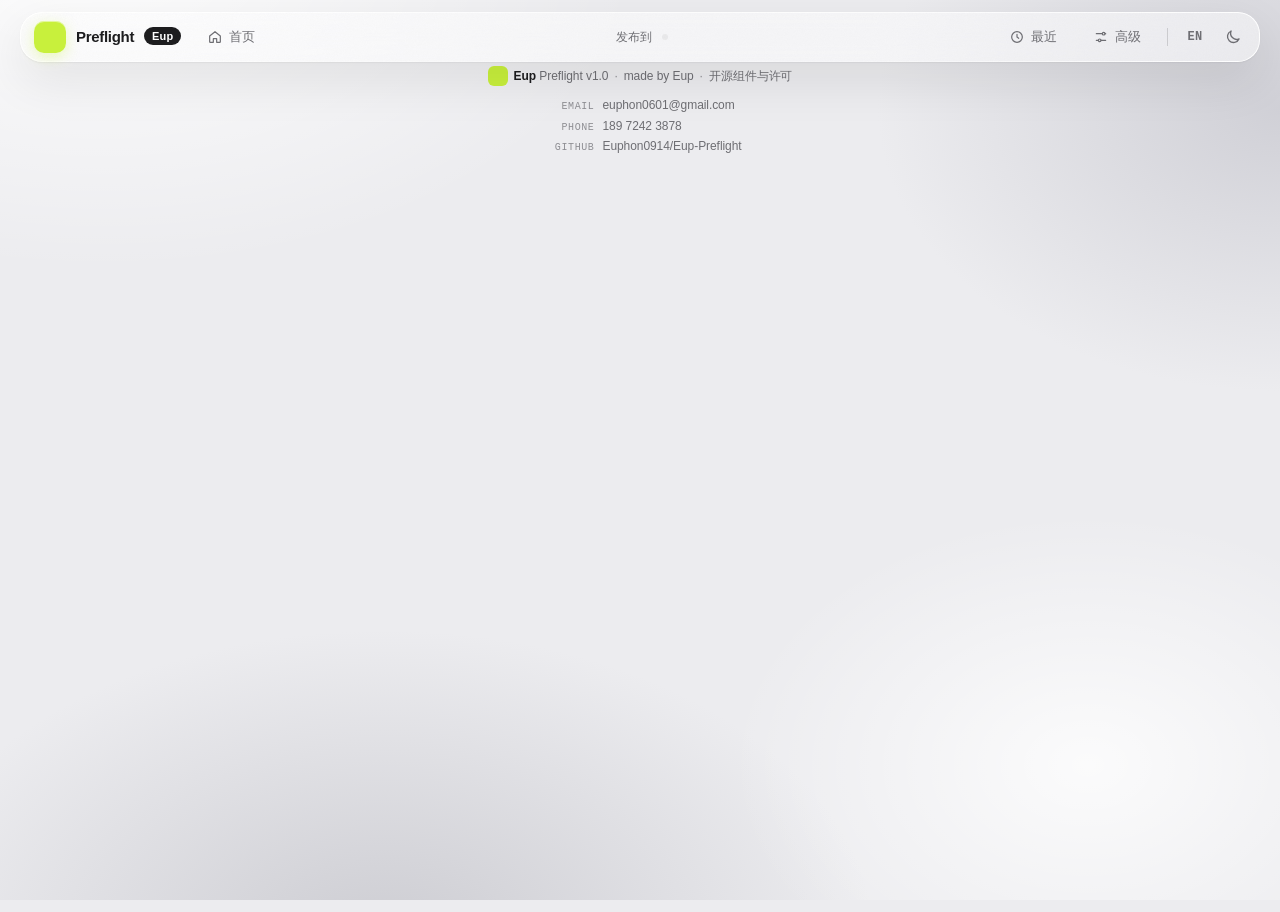
==== commit 48f718d1: "新写 README（项目介绍、在线地址、截图、功能、数据与隐私、本地运行、技术栈、作者与许可说明、英文简介）；原来的详细文档移到 docs/开发说明.md；页脚 GitHub 换成仓库链接；参赛材料和" ====
--- a/index.html
+++ b/index.html
@@ -669,11 +669,11 @@
       <span class="sign-mark" aria-hidden="true"></span>
       <span><b>Eup</b> Preflight v1.0</span><span class="sign-dot">·</span><span>made by Eup</span><span class="sign-dot">·</span><a href="licenses.html" target="_blank" rel="noopener">开源组件与许可</a>
     </div>
-    <!-- 作者联系方式，一行一项；上传到 GitHub 后把“即将开源”换成 <a href="仓库地址" target="_blank" rel="noopener">仓库地址</a> -->
+    <!-- 作者联系方式，一行一项 -->
     <ul class="sign-contact">
       <li><span class="mono-tag">EMAIL</span><a href="mailto:euphon0601@gmail.com" translate="no">euphon0601@gmail.com</a></li>
       <li><span class="mono-tag">PHONE</span><a href="tel:+8618972423878" translate="no">189 7242 3878</a></li>
-      <li><span class="mono-tag">GITHUB</span><span>即将开源</span></li>
+      <li><span class="mono-tag">GITHUB</span><a href="https://github.com/Euphon0914/Eup-Preflight" target="_blank" rel="noopener" translate="no">Euphon0914/Eup-Preflight</a></li>
     </ul>
   </footer>
 
--- a/css/base.css
+++ b/css/base.css
@@ -237,7 +237,7 @@
 .app-bar { display: grid; grid-template-columns: minmax(0, 1fr) auto minmax(0, 1fr); }
 .bar-left, .bar-right { display: flex; align-items: center; gap: 4px; min-width: 0; }
 .bar-left { gap: 10px; }
-.bar-right { justify-content: flex-end; }
+.bar-right { grid-column: -2 / -1; justify-content: flex-end; } /* 固定在最后一列：首屏隐藏中间的平台切换时也不会挪到中间 */
 .bar-center { display: flex; align-items: center; gap: 10px; }
 .bar-label { font-size: 12px; color: var(--muted); white-space: nowrap; }
 .bar-div { width: 1px; height: 18px; margin: 0 6px; background: var(--line-strong); }
@@ -245,6 +245,8 @@
 .bar-btn { display: inline-flex; align-items: center; gap: 6px; }
 .bar-btn svg { flex: none; fill: none; stroke: currentColor; stroke-width: 1.8; stroke-linecap: round; stroke-linejoin: round; }
 .lang-btn { font: 600 12px/1 var(--mono); letter-spacing: .02em; }
+/* 首屏：只留品牌、语言和深浅色；首页按钮（已经在首页了）和平台切换、最近、高级（检查视频时才用）进入工作台再出现 */
+body.on-hero #homeNav, body.on-hero .bar-center, body.on-hero .bar-right .menu-wrap, body.on-hero #advBtn, body.on-hero .bar-div, body.on-hero #advPanel { display: none; }
 /* 深浅色切换：只有图标的方形按钮；浅色时显示月亮，深色时显示太阳 */
 .icon-btn { width: 34px; padding: 0; display: inline-grid; place-items: center; }
 .icon-btn svg { fill: none; stroke: currentColor; stroke-width: 1.8; stroke-linecap: round; stroke-linejoin: round; }
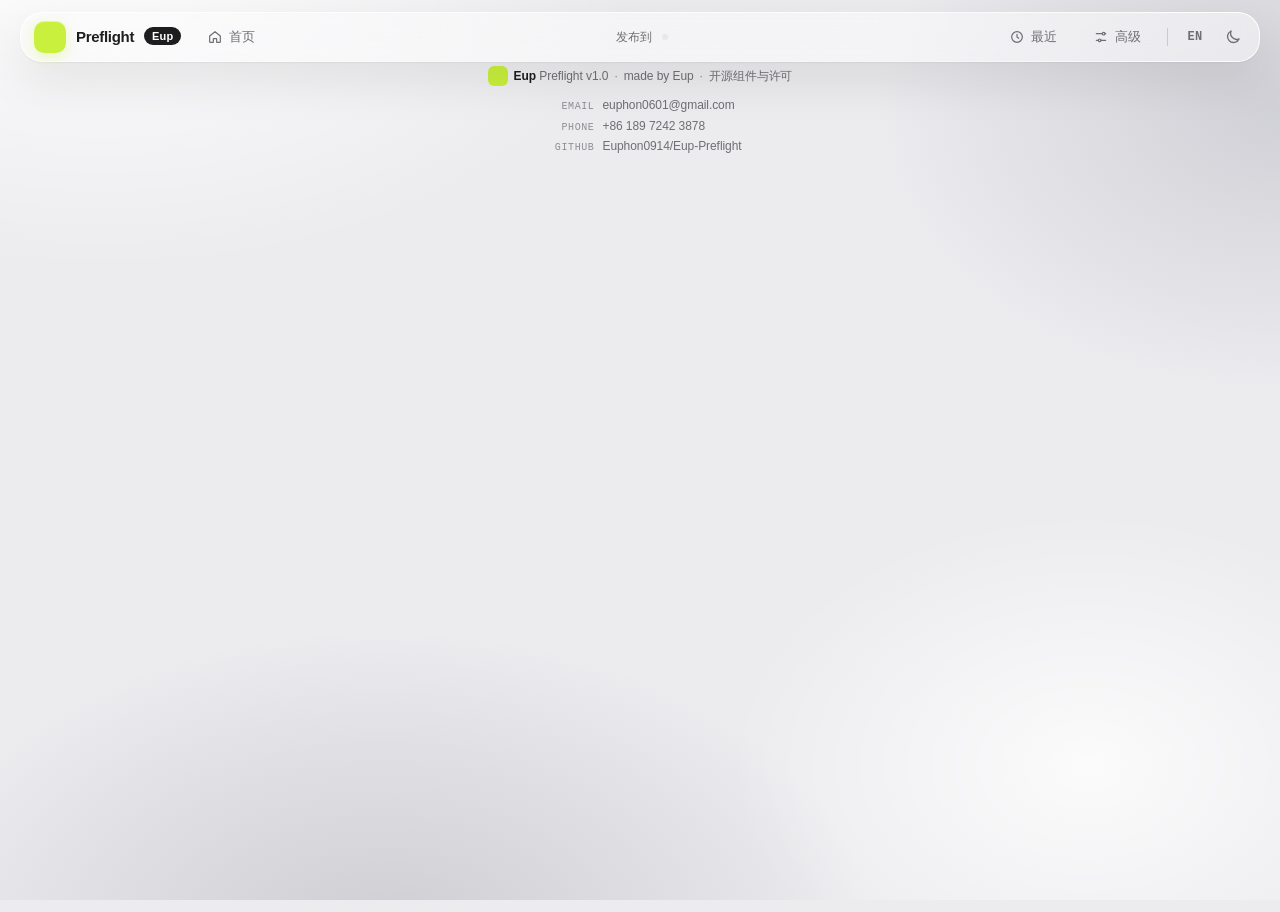
==== commit 2bfc02a3: "页脚电话号码前加上 +86 Co-Authored-By: Claude Opus 5.5 <noreply@anthropic.com>" ====
--- a/index.html
+++ b/index.html
@@ -672,7 +672,7 @@
     <!-- 作者联系方式，一行一项 -->
     <ul class="sign-contact">
       <li><span class="mono-tag">EMAIL</span><a href="mailto:euphon0601@gmail.com" translate="no">euphon0601@gmail.com</a></li>
-      <li><span class="mono-tag">PHONE</span><a href="tel:+8618972423878" translate="no">189 7242 3878</a></li>
+      <li><span class="mono-tag">PHONE</span><a href="tel:+8618972423878" translate="no">+86 189 7242 3878</a></li>
       <li><span class="mono-tag">GITHUB</span><a href="https://github.com/Euphon0914/Eup-Preflight" target="_blank" rel="noopener" translate="no">Euphon0914/Eup-Preflight</a></li>
     </ul>
   </footer>
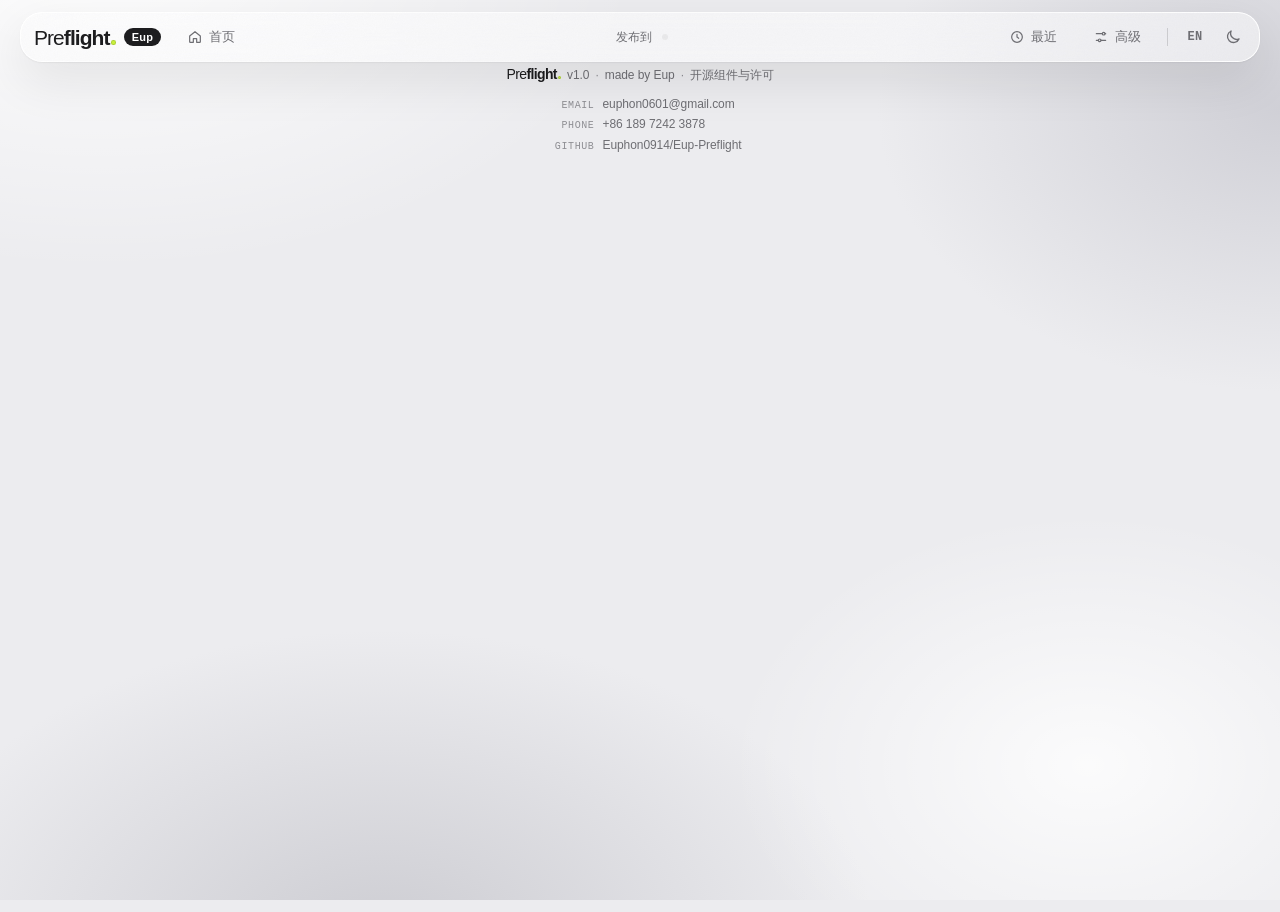
==== commit 5ab6fe0a: "去掉 logo 色块，名字改成字标：Pre 细体 + flight 粗体 + 荧光绿圆点 - 顶栏、页脚、校准页用同一个字标（css/base.css 的 .wordmark），读屏软件读“Prefl" ====
--- a/index.html
+++ b/index.html
@@ -3,7 +3,7 @@
 <head>
   <meta charset="utf-8">
   <meta name="viewport" content="width=device-width, initial-scale=1">
-  <link rel="icon" href="data:image/svg+xml,%3Csvg%20xmlns%3D%22http%3A%2F%2Fwww.w3.org%2F2000%2Fsvg%22%20viewBox%3D%220%200%2024%2024%22%3E%3Crect%20width%3D%2224%22%20height%3D%2224%22%20rx%3D%226.5%22%20fill%3D%22%23C8F03C%22%2F%3E%3C%2Fsvg%3E">
+  <link rel="icon" href="data:image/svg+xml,%3Csvg%20xmlns%3D%22http%3A%2F%2Fwww.w3.org%2F2000%2Fsvg%22%20viewBox%3D%220%200%2024%2024%22%3E%3Crect%20width%3D%2224%22%20height%3D%2224%22%20rx%3D%226.5%22%20fill%3D%22%23141414%22%2F%3E%3Cpath%20fill%3D%22%23fff%22%20fill-rule%3D%22evenodd%22%20d%3D%22M6.5%205h5.4a4.7%204.7%200%200%201%200%209.4H9.8V19H6.5ZM9.8%207.9v3.6h1.9a1.8%201.8%200%200%200%200-3.6Z%22%2F%3E%3Ccircle%20cx%3D%2217.6%22%20cy%3D%2217%22%20r%3D%222.2%22%20fill%3D%22%23C8F03C%22%2F%3E%3C%2Fsvg%3E">
   <title>Eup Preflight</title>
   <!-- 先按上次的选择设好深浅色和语言，免得先显示浅色 / 中文再跳过去（js/core/prefs.js）；英文模式下翻译完成前先不显示页面 -->
   <script>
@@ -28,8 +28,8 @@
   <header class="topbar app-bar glass">
     <div class="bar-left">
       <button class="brand" id="homeBtn" type="button" aria-label="回到首页" title="回到首页">
-        <span class="logo" aria-hidden="true"></span>
-        <span class="brand-name">Preflight <span class="brand-tag" title="Eup 的个人作品">Eup</span></span>
+        <!-- 字标：Pre 细体 + flight 粗体 + 品牌色圆点（没有 logo 图形，名字本身就是标志） -->
+        <span class="brand-name"><span class="sr-only">Preflight</span><span class="wordmark" aria-hidden="true"><span class="wm-pre">Pre</span><span class="wm-flight">flight</span><span class="wm-dot"></span></span><span class="brand-tag" title="Eup 的个人作品">Eup</span></span>
       </button>
       <!-- 首页：导入视频后也能回到首屏（看功能说明、数据隐私等），在首屏点“继续检查”回到当前视频 -->
       <button id="homeNav" class="btn ghost bar-btn" type="button" aria-label="首页">
@@ -111,7 +111,7 @@
     </div>
   </section>
 
-  <!-- ===== 首屏：没有载入视频时显示（js/core/hero.js）；点顶栏 logo 也能回到这里 ===== -->
+  <!-- ===== 首屏：没有载入视频时显示（js/core/hero.js）；点顶栏的名字或「首页」也能回到这里 ===== -->
   <section id="hero" class="hero" hidden>
     <canvas id="heroCanvas" aria-hidden="true"></canvas>
     <div class="hero-main">
@@ -666,8 +666,7 @@
 
   <footer class="sign" data-version="1.0">
     <div class="sign-line">
-      <span class="sign-mark" aria-hidden="true"></span>
-      <span><b>Eup</b> Preflight v1.0</span><span class="sign-dot">·</span><span>made by Eup</span><span class="sign-dot">·</span><a href="licenses.html" target="_blank" rel="noopener">开源组件与许可</a>
+      <span class="sign-brand"><span class="sr-only">Preflight</span><span class="wordmark sm" aria-hidden="true"><span class="wm-pre">Pre</span><span class="wm-flight">flight</span><span class="wm-dot"></span></span><span>v1.0</span></span><span class="sign-dot">·</span><span>made by Eup</span><span class="sign-dot">·</span><a href="licenses.html" target="_blank" rel="noopener">开源组件与许可</a>
     </div>
     <!-- 作者联系方式，一行一项 -->
     <ul class="sign-contact">
--- a/css/base.css
+++ b/css/base.css
@@ -224,13 +224,24 @@
 }
 .topbar > * { position: relative; z-index: 1; }
 .brand { display: flex; align-items: center; gap: 10px; min-width: 0; border: 0; background: none; padding: 0; font: inherit; color: inherit; text-align: left; cursor: pointer; border-radius: 12px; }
-.brand-txt, .brand-name, .brand-sub { display: block; }
-.brand:hover .logo { transform: scale(1.06); }
-.logo { transition: transform var(--dur-fast) var(--ease); }
+.brand-txt, .brand-sub { display: block; }
+.brand-name { display: flex; align-items: center; gap: 8px; }
 body.on-hero .brand-sub { display: none; } /* 首屏有大标题，顶栏副标题只在工作台显示 */
-/* logo 暂用品牌色色块占位；换正式 logo 时只改这里、.sign-mark 和各页面的 favicon */
-.logo { width: 32px; height: 32px; border-radius: 10px; background: var(--brand); flex: none; box-shadow: inset 0 1px 0 rgba(255, 255, 255, .5), 0 4px 14px var(--brand-glow); }
-.brand-name { font-weight: 700; font-size: 15px; letter-spacing: -.02em; white-space: nowrap; }
+/* 字标：没有 logo 图形，名字本身就是标志——Pre 细体、flight 粗体，结尾一颗品牌色圆点代替句号。
+   各页面的标签页图标（favicon）用同一套元素：深色圆角方块里白色 P + 荧光绿圆点 */
+.wordmark { display: inline-flex; align-items: baseline; font-family: "SF Pro Display", var(--font); font-size: 21px; line-height: 1; letter-spacing: -.045em; color: var(--text); white-space: nowrap; }
+.wm-pre { font-weight: 300; }
+.wm-flight { font-weight: 800; }
+.wm-dot {
+  display: inline-block; width: .22em; height: .22em; margin-left: .08em; border-radius: 50%; flex: none;
+  background: var(--brand); box-shadow: inset 0 0 0 1px rgba(0, 0, 0, .14); /* 浅色背景上加一圈细边，免得荧光绿点看不清 */
+  transition: transform var(--dur-fast) var(--ease), box-shadow var(--dur-fast) var(--ease);
+}
+:root[data-theme="dark"] .wm-dot { box-shadow: 0 0 6px var(--brand-glow); }
+.brand:hover .wm-dot { transform: scale(1.3); box-shadow: 0 0 10px var(--brand-glow); }
+.wordmark.sm { font-size: 14px; }
+.brand-page { font-size: 15px; font-weight: 600; letter-spacing: -.01em; white-space: nowrap; }
+.brand-name .brand-tag { margin-left: 0; vertical-align: 0; }
 .brand-sub { font-size: 11.5px; color: var(--muted); }
 .top-actions { display: flex; align-items: center; gap: 6px; }
 /* 主页面的顶栏分三组：左 = 品牌 + 首页，中 = 发布到哪个平台（居中），右 = 工具 | 偏好 */
@@ -266,7 +277,8 @@
 .sign-contact li { display: grid; grid-template-columns: 56px auto; align-items: baseline; gap: 8px; }
 .sign-contact .mono-tag { font-size: 10px; text-align: right; }
 .sign b { color: var(--text); font-weight: 700; }
-.sign-mark { width: 20px; height: 20px; border-radius: 6px; background: var(--brand); }
+.sign-brand { display: inline-flex; align-items: baseline; gap: 6px; }
+.sign-brand .wordmark { color: var(--text); }
 .sign-dot { color: var(--subtle); }
 .sign a { color: inherit; text-decoration: none; }
 .sign a:hover { color: var(--text); text-decoration: underline; }
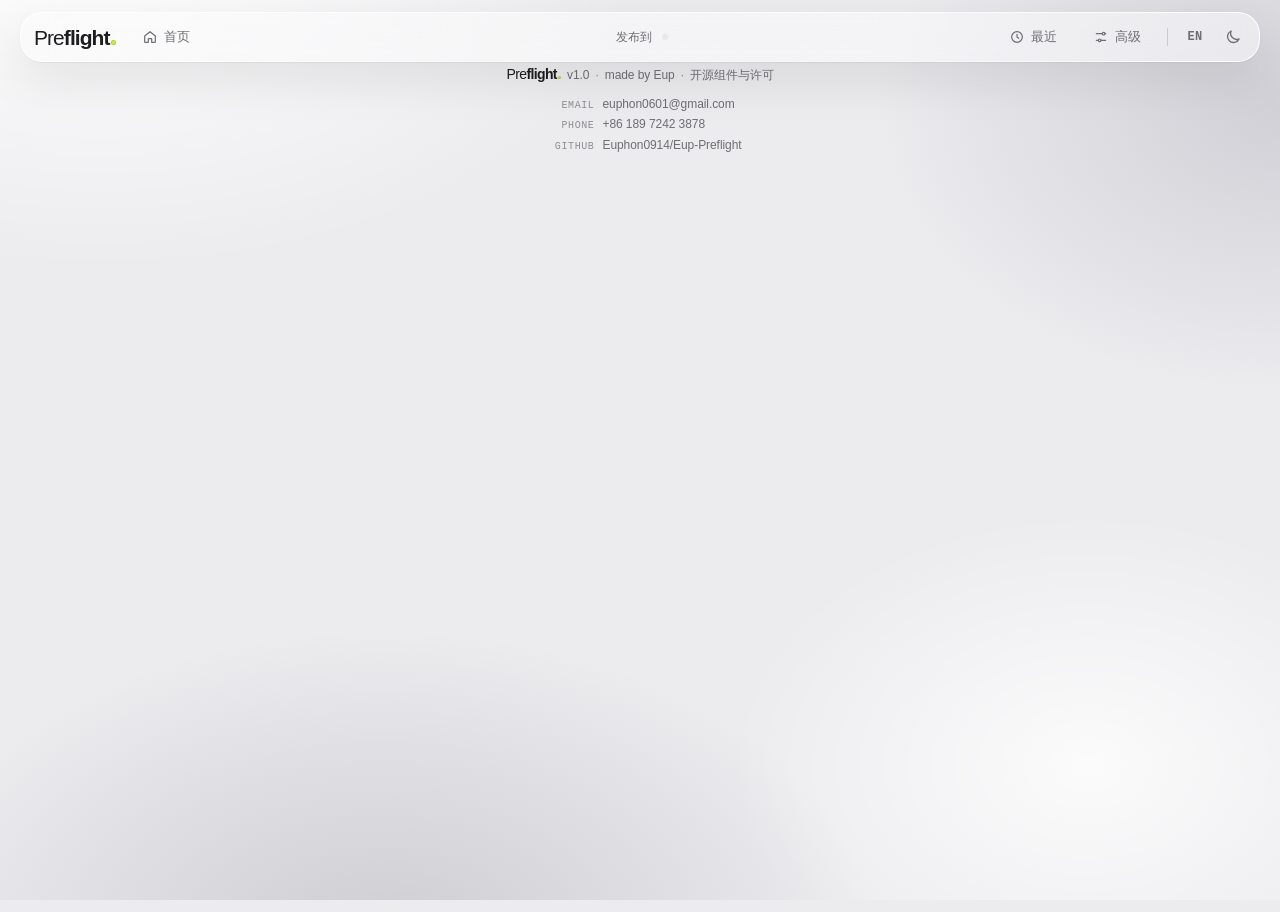
==== commit 31f736bf: "去掉顶栏和校准页字标后面的 Eup 小胶囊（作者署名保留在页脚 made by Eup）；README 截图同步更新 Co-Authored-By: Claude Opus 5.5 <noreply@" ====
--- a/index.html
+++ b/index.html
@@ -29,7 +29,7 @@
     <div class="bar-left">
       <button class="brand" id="homeBtn" type="button" aria-label="回到首页" title="回到首页">
         <!-- 字标：Pre 细体 + flight 粗体 + 品牌色圆点（没有 logo 图形，名字本身就是标志） -->
-        <span class="brand-name"><span class="sr-only">Preflight</span><span class="wordmark" aria-hidden="true"><span class="wm-pre">Pre</span><span class="wm-flight">flight</span><span class="wm-dot"></span></span><span class="brand-tag" title="Eup 的个人作品">Eup</span></span>
+        <span class="brand-name"><span class="sr-only">Preflight</span><span class="wordmark" aria-hidden="true"><span class="wm-pre">Pre</span><span class="wm-flight">flight</span><span class="wm-dot"></span></span></span>
       </button>
       <!-- 首页：导入视频后也能回到首屏（看功能说明、数据隐私等），在首屏点“继续检查”回到当前视频 -->
       <button id="homeNav" class="btn ghost bar-btn" type="button" aria-label="首页">
--- a/css/base.css
+++ b/css/base.css
@@ -241,7 +241,6 @@
 .brand:hover .wm-dot { transform: scale(1.3); box-shadow: 0 0 10px var(--brand-glow); }
 .wordmark.sm { font-size: 14px; }
 .brand-page { font-size: 15px; font-weight: 600; letter-spacing: -.01em; white-space: nowrap; }
-.brand-name .brand-tag { margin-left: 0; vertical-align: 0; }
 .brand-sub { font-size: 11.5px; color: var(--muted); }
 .top-actions { display: flex; align-items: center; gap: 6px; }
 /* 主页面的顶栏分三组：左 = 品牌 + 首页，中 = 发布到哪个平台（居中），右 = 工具 | 偏好 */
@@ -263,12 +262,6 @@
 .icon-btn svg { fill: none; stroke: currentColor; stroke-width: 1.8; stroke-linecap: round; stroke-linejoin: round; }
 .icon-btn .i-sun, :root[data-theme="dark"] .icon-btn .i-moon { display: none; }
 :root[data-theme="dark"] .icon-btn .i-sun { display: block; }
-/* 个人标签 Eup：黑色小胶囊（深色模式下反白） */
-.brand-tag {
-  display: inline-block; margin-left: 6px; padding: 0 8px; border-radius: 999px; vertical-align: 2px;
-  font-size: 11px; font-weight: 700; line-height: 18px; letter-spacing: .02em;
-  background: var(--accent); color: var(--on-accent);
-}
 /* 页脚署名 */
 .sign { display: flex; flex-direction: column; align-items: center; gap: 10px; padding: 4px 0 28px; font-size: 12px; color: var(--muted); }
 .sign-line { display: flex; flex-wrap: wrap; align-items: center; justify-content: center; gap: 6px; }
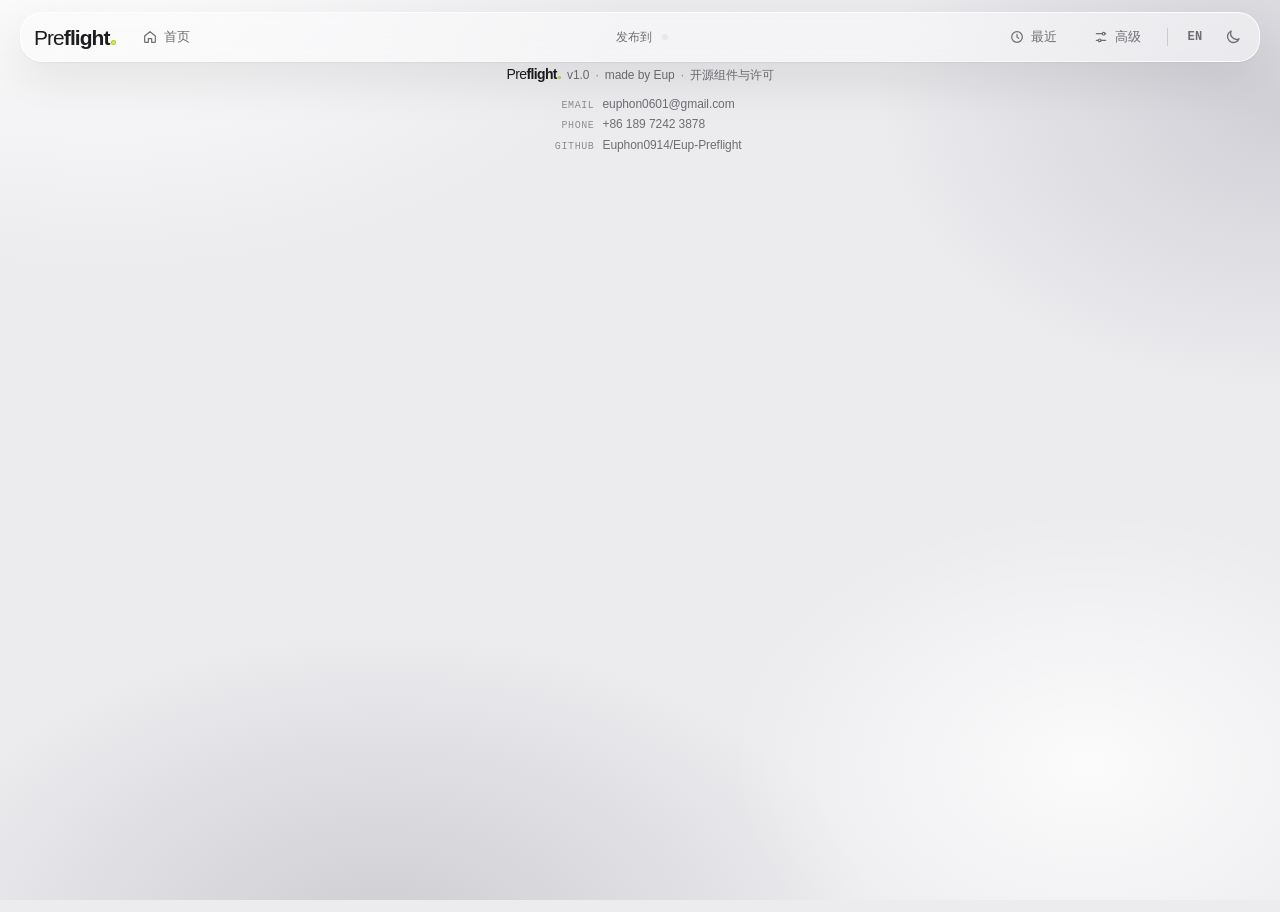
==== commit 0dcbd61c: "工作台背景加上和首页一样跟着鼠标的品牌色柔光；去掉玻璃面板上的白色鼠标反光，只留一个光源 Co-Authored-By: Claude Opus 5.5 <noreply@anthropic.com>" ====
--- a/index.html
+++ b/index.html
@@ -111,6 +111,8 @@
     </div>
   </section>
 
+  <div id="cursorGlow" aria-hidden="true"></div><!-- 工作台背景里跟着鼠标的柔光（js/core/cursor-glow.js） -->
+
   <!-- ===== 首屏：没有载入视频时显示（js/core/hero.js）；点顶栏的名字或「首页」也能回到这里 ===== -->
   <section id="hero" class="hero" hidden>
     <canvas id="heroCanvas" aria-hidden="true"></canvas>
@@ -121,7 +123,7 @@
         <!-- 痛点：进入首屏时逐字点亮（hero.js 把文字拆成单字，读屏软件读 .sr-only 里的整句） -->
         <p class="hero-lede" id="heroLede"><span class="sr-only">字幕被按钮挡住、封面标题被裁掉、声音被平台压低——发出去才发现，就晚了。</span></p>
         <button class="btn hero-continue" id="heroContinue" type="button" hidden>继续检查 <b translate="no" id="heroContinueName"></b> →</button>
-        <div id="heroDrop" class="drop hero-drop glass lit" tabindex="0">
+        <div id="heroDrop" class="drop hero-drop glass" tabindex="0">
           <div class="drop-icon" aria-hidden="true">
             <svg viewBox="0 0 24 24" width="28" height="28"><path d="M12 15V4m0 0-4 4m4-4 4 4M5 15v3a2 2 0 0 0 2 2h10a2 2 0 0 0 2-2v-3" fill="none" stroke="currentColor" stroke-width="1.6" stroke-linecap="round" stroke-linejoin="round"/></svg>
           </div>
@@ -390,7 +392,7 @@
 
     </aside>
 
-    <section class="right glass lit">
+    <section class="right glass">
       <!-- 当前步骤的大标题（shell.js 按步骤填写） -->
       <header class="panel-title"><div><span class="mono-tag panel-no" id="panelNo">01 / 04</span><h1 id="panelTitle">技术体检</h1><p id="panelSub"></p></div></header>
 
@@ -635,7 +637,7 @@
   <!-- ===== 署名 ===== -->
   <!-- ===== 一键修复弹窗：选修复项 → 处理进度 → 完成（下载 / 对比） ===== -->
   <dialog id="fixDialog" class="dlg" aria-labelledby="fixDlgTitle">
-    <div class="dlg-box glass lit">
+    <div class="dlg-box glass">
       <header class="dlg-head">
         <div><h2 id="fixDlgTitle">一键修复</h2><p class="hint" id="fixDlgSub">勾选的项目合并成一次处理，输出 MP4；视频只在本机处理，不会上传。</p></div>
         <button class="dlg-x" id="fixDlgClose" aria-label="关闭">×</button>
--- a/css/base.css
+++ b/css/base.css
@@ -53,7 +53,7 @@
   /* 两层阴影：贴近的接触阴影 + 大而柔的投影；再加一条顶部内高光，像光从上面打下来 */
   --glass-shadow: inset 0 1px 0 rgba(255, 255, 255, .6), 0 1px 2px rgba(0, 0, 0, .06), 0 18px 50px rgba(0, 0, 0, .09);
   --glass-noise-op: .035;
-  --glass-lit: rgba(255, 255, 255, .5);
+  --cursor-glow: rgba(200, 240, 60, .30);   /* 工作台跟着鼠标的品牌色柔光，和首屏 Canvas 那团同色 */
   --noise: url("data:image/svg+xml,%3Csvg xmlns='http://www.w3.org/2000/svg' width='160' height='160'%3E%3Cfilter id='n'%3E%3CfeTurbulence type='fractalNoise' baseFrequency='.9' numOctaves='2' stitchTiles='stitch'/%3E%3CfeColorMatrix values='0 0 0 0 .5 0 0 0 0 .5 0 0 0 0 .5 0 0 0 .06 0'/%3E%3C/filter%3E%3Crect width='100%25' height='100%25' filter='url(%23n)'/%3E%3C/svg%3E");
   --glass-blur: blur(28px) saturate(170%);
   --press: rgba(0, 0, 0, .08);
@@ -87,7 +87,7 @@
   --glass-lo: rgba(255, 255, 255, .04);
   --glass-shadow: inset 0 1px 0 rgba(255, 255, 255, .12), 0 1px 2px rgba(0, 0, 0, .35), 0 18px 50px rgba(0, 0, 0, .5);
   --glass-noise-op: .05;
-  --glass-lit: rgba(255, 255, 255, .09);
+  --cursor-glow: rgba(200, 240, 60, .20);
   --brand-ink: #C8F03C;
   --brand-glow: rgba(200, 240, 60, .45);
   --press: rgba(255, 255, 255, .1);
@@ -121,6 +121,16 @@
     var(--bg);
   background-attachment: fixed;
 }
+/* 工作台背景里跟着鼠标的品牌色柔光（js/core/cursor-glow.js 移动它；首屏由 Canvas 自己画，这里藏起来）
+   大小和首屏那团一样：半径是屏幕短边的 38% */
+#cursorGlow {
+  position: fixed; left: 0; top: 0; z-index: -1; pointer-events: none;
+  width: 76vmin; height: 76vmin; border-radius: 50%;
+  background: radial-gradient(closest-side, var(--cursor-glow), transparent);
+  opacity: 0; transition: opacity .6s ease; will-change: transform;
+}
+#cursorGlow.on { opacity: 1; }
+body.on-hero #cursorGlow { display: none; }
 h3 { font-size: 15px; font-weight: 600; margin: 0; letter-spacing: -.01em; }
 code { font: 12px ui-monospace, "SF Mono", Menlo, monospace; background: var(--fill); padding: 1px 6px; border-radius: 6px; }
 a { color: var(--text); text-underline-offset: 3px; }
@@ -141,8 +151,6 @@
   border-radius: 24px;
   box-shadow: var(--glass-shadow);
 }
-/* 鼠标反光：鼠标在大玻璃块上移动时，一块淡淡的反光跟着走（js/core/glass-light.js 写 --mx / --my，只在桌面端） */
-.glass.lit { background-image: radial-gradient(260px circle at var(--mx, 50%) var(--my, -30%), var(--glass-lit), transparent 70%), var(--noise); }
 /* 高光描边：左上和右下亮、中间暗，像光线打在玻璃边缘 */
 .glass::before {
   content: ""; position: absolute; inset: 0; border-radius: inherit; padding: 1px; pointer-events: none; z-index: 0;
